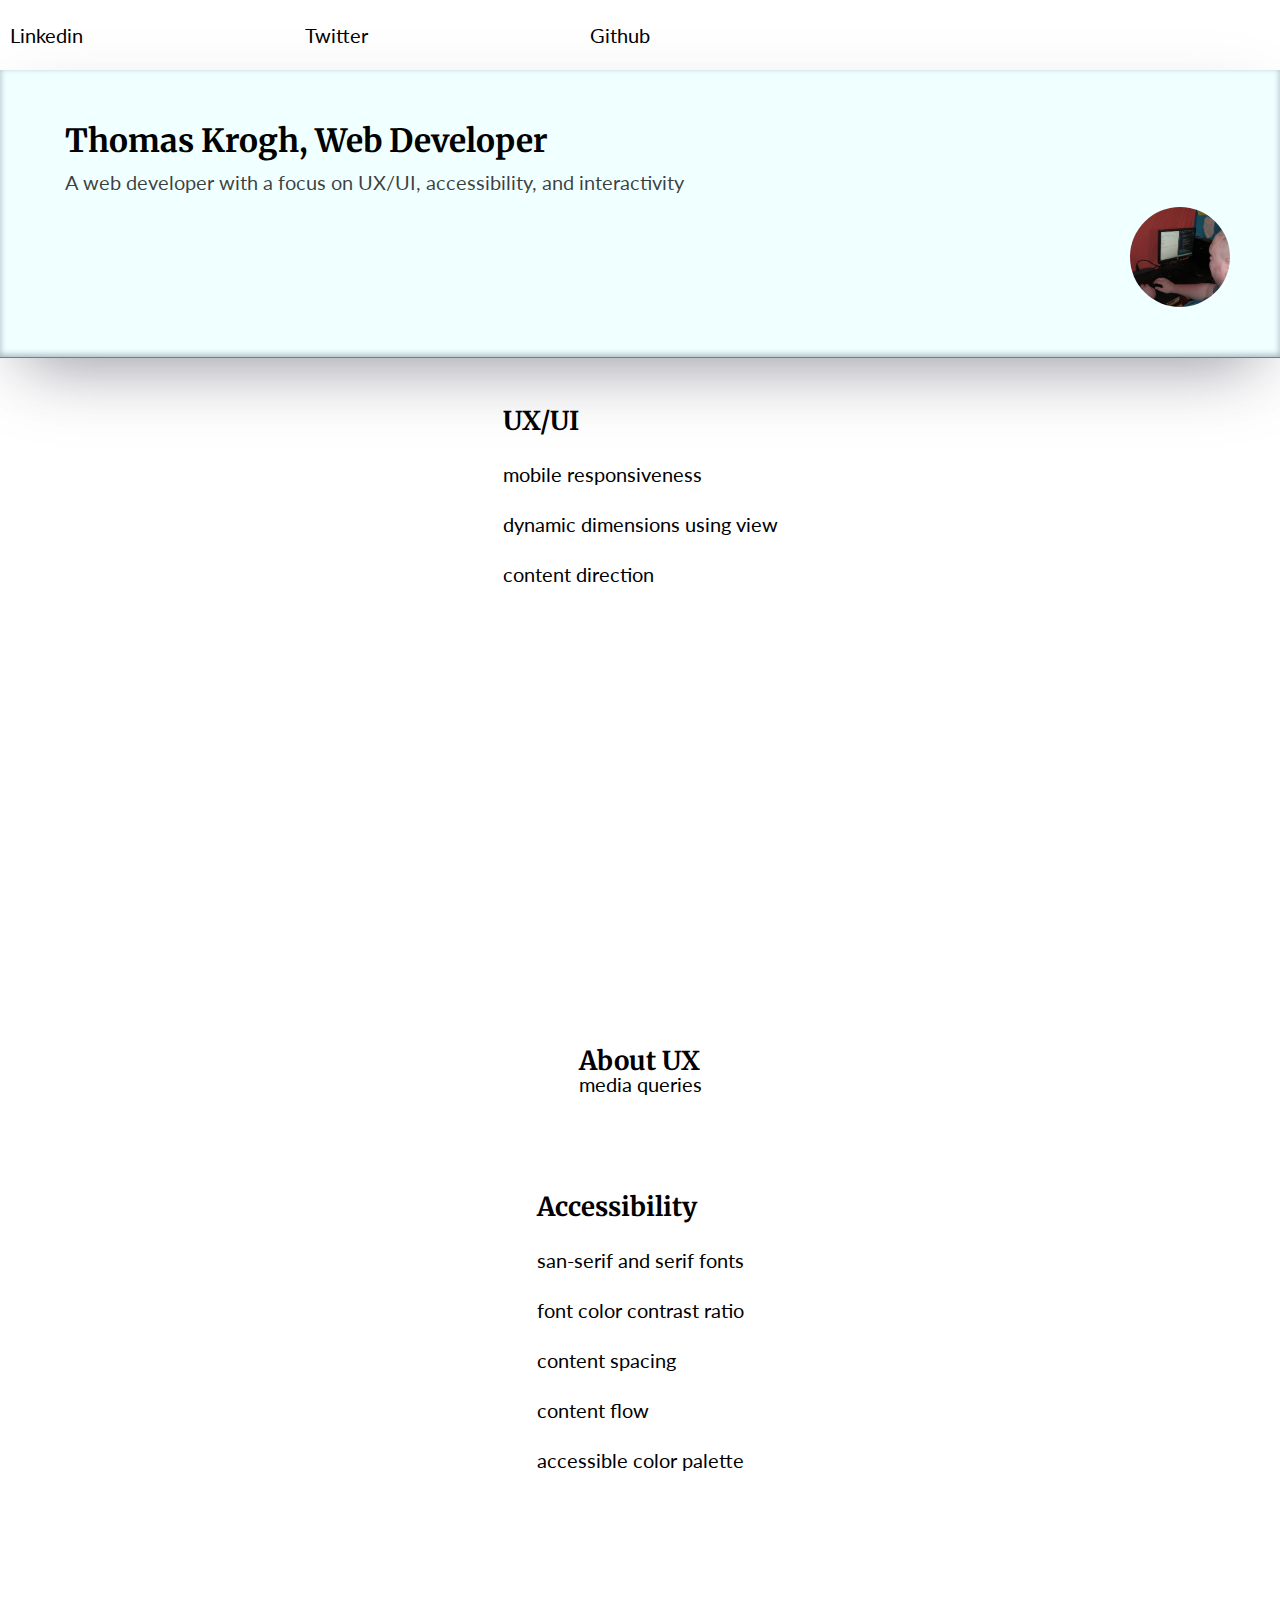
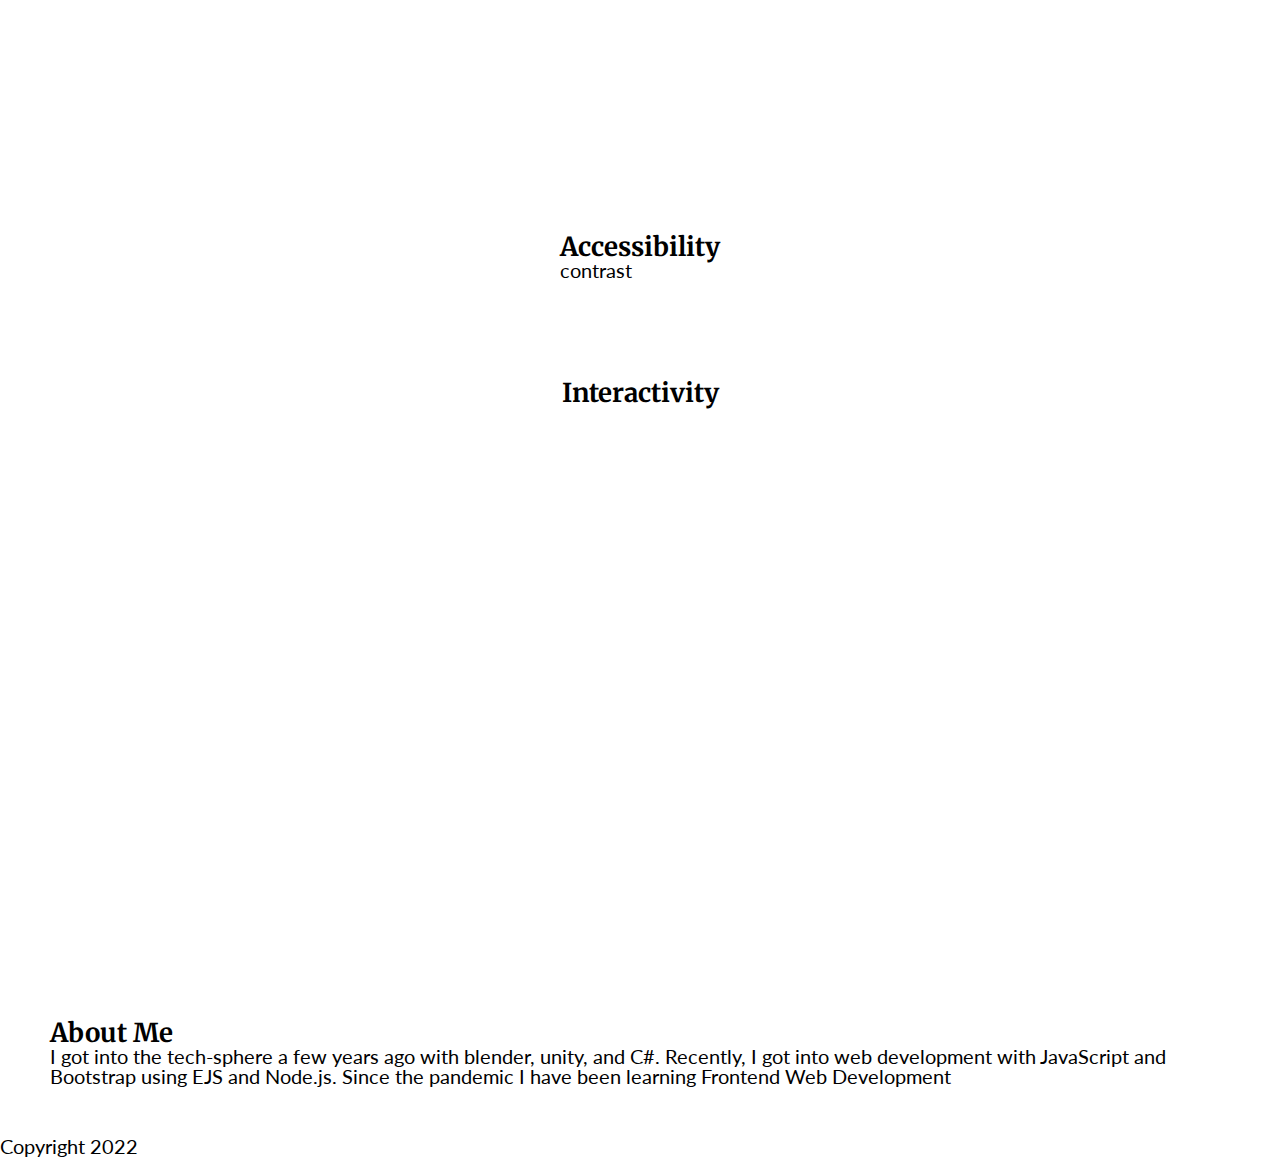
==== index.html @ 0d52f249 "styles mobile" ====
<!DOCTYPE html>
<html lang="en">

<head>
    <meta charset="UTF-8">
    <meta http-equiv="X-UA-Compatible" content="IE=edge">
    <meta name="viewport" content="width=device-width, initial-scale=1.0">
    <title>Thomas Krogh</title>
    <link rel="stylesheet" href="styles.css">
</head>

<body>
    <nav id="nav">
        <a href="https://www.linkedin.com/in/thomas-krogh-react/" target="_blank">
            Linkedin
        </a>
        <a href="https://twitter.com/ThomasKroghDev" target="_blank">Twitter</a>
        <a href="https://github.com/ThomasKroghDev" target="_blank">Github</a>
    </nav>
    <header class="header">
        <h1 id="main-title">Thomas Krogh, Web Developer</h1>
        <p class="header-paragraph">A web developer with a focus on UX/UI, accessibility, and interactivity</p>
        <div class="container">
            <img class="image" src="/public/portfolioShot.jpg" alt="portfolio Photo.">
        </div>
    </header>
    <main class="main">
        <section class="section">
            <h2>UX/UI</h2>

            <ul class="unordered-list">
                <li>
                    mobile responsiveness
                </li>
                <li>
                    dynamic dimensions using view
                </li>
                <li>
                    content direction
                </li>
            </ul>
        </section>
        <article class="article">
            <h2>About UX</h2>
            <p>media queries</p>
        </article>
        <section class="section">
            <h2>Accessibility</h2>

            <ul class="unordered-list">
                <li>
                    san-serif and serif fonts
                </li>
                <li>
                    font color contrast ratio
                </li>
                <li>
                    content spacing
                </li>
                <li>
                    content flow
                </li>
                <li>
                    accessible color palette
                </li>
            </ul>
        </section>
        <article class="article">
            <h2>Accessibility</h2>
            <p>contrast</p>
        </article>
        <section class="section">
            <h2>Interactivity</h2>

        </section>
        <article class="article">
            <h2>About Me</h2>
            <p>I got into the tech-sphere a few years ago with blender, unity, and C#. Recently, I got into web
                development with JavaScript and Bootstrap using EJS and Node.js. Since the pandemic I have been learning
                Frontend Web Development</p>
        </article>
    </main>
    <footer>
        <p>Copyright 2022</p>
    </footer>
</body>

</html>
---- styles.css ----
@import url('https://fonts.googleapis.com/css2?family=Lato:ital,wght@0,100;0,300;0,400;0,700;0,900;1,100;1,300;1,400;1,700;1,900&family=Merriweather:ital,wght@0,300;0,400;0,700;0,900;1,300;1,400;1,700;1,900&display=swap');

html,
body,
div,
span,
applet,
object,
iframe,
h1,
h2,
h3,
h4,
h5,
h6,
p,
blockquote,
pre,
a,
abbr,
acronym,
address,
big,
cite,
code,
del,
dfn,
em,
img,
ins,
kbd,
q,
s,
samp,
small,
strike,
strong,
sub,
sup,
tt,
var,
b,
u,
i,
center,
dl,
dt,
dd,
ol,
ul,
li,
fieldset,
form,
label,
legend,
table,
caption,
tbody,
tfoot,
thead,
tr,
th,
td,
article,
aside,
canvas,
details,
embed,
figure,
figcaption,
footer,
header,
hgroup,
menu,
nav,
output,
ruby,
section,
summary,
time,
mark,
audio,
video {
    margin: 0;
    padding: 0;
    border: 0;
    font-size: 100%;
    font: inherit;
    vertical-align: baseline;
}

/* HTML5 display-role reset for older browsers */
article,
aside,
details,
figcaption,
figure,
footer,
header,
hgroup,
menu,
nav,
section {
    display: block;
}

body {
    line-height: 1;
}

ol,
ul {
    list-style: none;
}

blockquote,
q {
    quotes: none;
}

blockquote:before,
blockquote:after,
q:before,
q:after {
    content: '';
    content: none;
}

table {
    border-collapse: collapse;
    border-spacing: 0;
}

h1,
h2,
h3,
h4,
h5,
h6 {
    font-family: 'Merriweather', serif;
    font-weight: 700;
}

h1 {
    font-size: 32px;
}

h2 {
    font-size: 26px;
}

p,
a,
li {
    font-family: 'Lato', sans-serif;
    font-size: 20px;
}

#nav {
    margin: 25px auto 25px 10px;
    width: 50vw;
    display: flex;
    justify-content: space-between;
    align-items: center;
}

#nav a {
    text-decoration: none;
    color: #000;
}

.header {
    padding: 50px;
    background-color: azure;
    border-bottom: 1px solid rgba(0, 0, 0, 0.5);
    box-shadow: rgba(50, 50, 93, 0.25) 0px 25px 75px -20px, rgba(0, 0, 0, 0.3) 0px 30px 60px -30px, rgba(10, 37, 64, 0.35) 0px -2px 6px 0px inset;
}

#main-title {
    margin: 5px 0 15px 15px;
}

.header-paragraph {
    margin: 5px 0 15px 15px;
    color: rgba(0, 0, 0, 0.75);
}

.container {
    width: 100%;
    height: 100px;
    object-fit: cover;
    display: flex;
    justify-content: flex-end;
}

.image {
    max-width: 100px;
    max-height: 100px;
    width: 100%;
    height: 100%;
    border-radius: 50%;
}

.main {
    display: flex;
    flex-direction: column;
    align-items: center;
    justify-content: center;
    max-width: 100vw;
}

.section {
    height: 60vh;
    margin: 50px;
}

.unordered-list {
    margin: 30px 0;
}

.unordered-list li {
    margin: 30px 0;
}

.article {
    max-width: 100vw;
    margin: 50px;
}

@media only screen and (max-width: 600px) {
    #nav {
        margin: 25px 5px 25px 5px;
        width: 90vw;
    }

    #nav a {
        font-size: 16px;
    }

    .header {
        padding: 50px 25px;
        box-shadow: rgba(50, 50, 93, 0.15) 0px 15px 50px -10px, rgba(0, 0, 0, 0.3) 0px 15px 30px -15px, rgba(10, 37, 64, 0.35) 0px -2px 3px 0px inset;
    }

    .main {
        background-color: aquamarine;
    }

    .section {
        background-color: #fff;
        border: 1px solid rgba(0, 0, 0, 0.05);
        margin: 50px 0;
        padding: 25px;
        border-radius: 5px;
        width: 70%;
        box-shadow: rgba(50, 50, 93, 0.25) 0px 2px 5px -1px, rgba(0, 0, 0, 0.3) 0px 1px 3px -1px;

    }

    .article {
        background-color: #fff;
        display: flex;
        flex-direction: column;
        align-items: center;
        justify-content: center;
        margin: 50px 10px;
        padding: 25px;
        border-radius: 5px;
        border: 1px solid rgba(0, 0, 0, 0.05);
        box-shadow: rgba(50, 50, 93, 0.25) 0px 2px 5px -1px, rgba(0, 0, 0, 0.3) 0px 1px 3px -1px;

    }
}
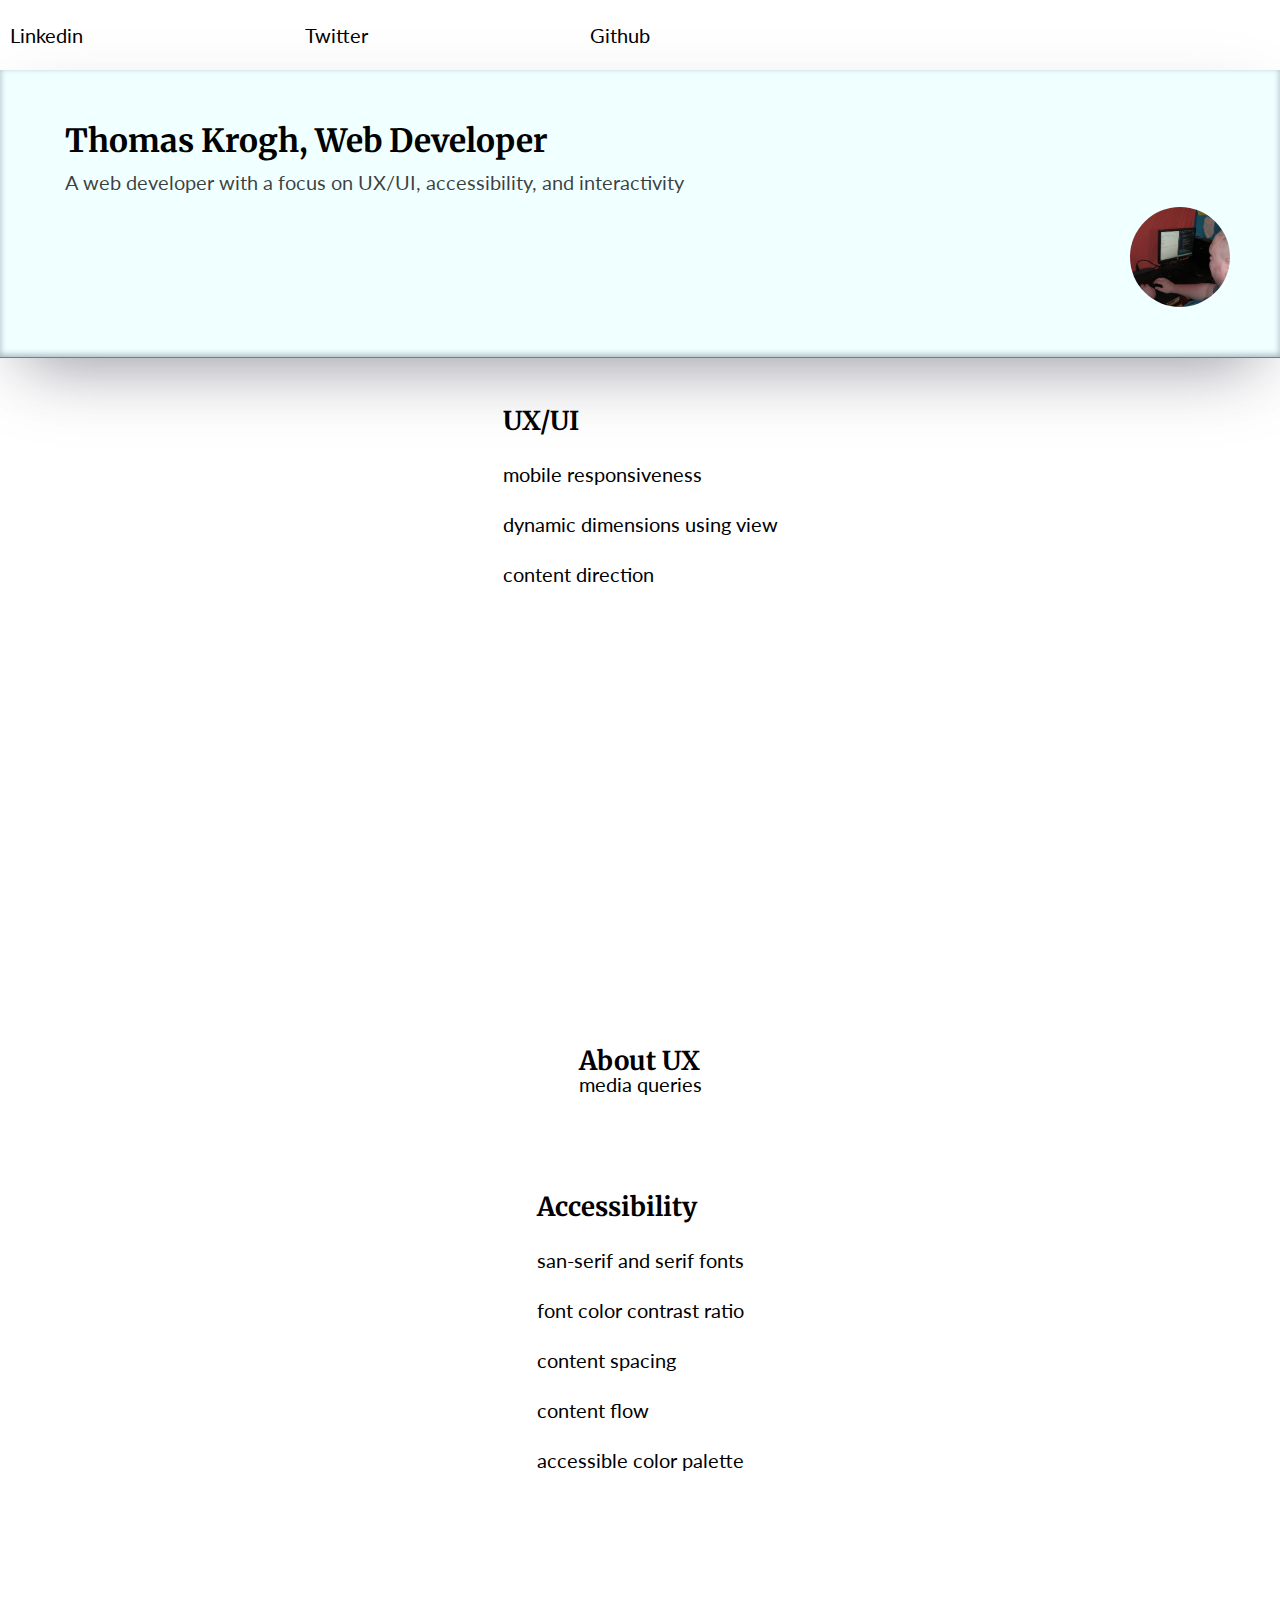
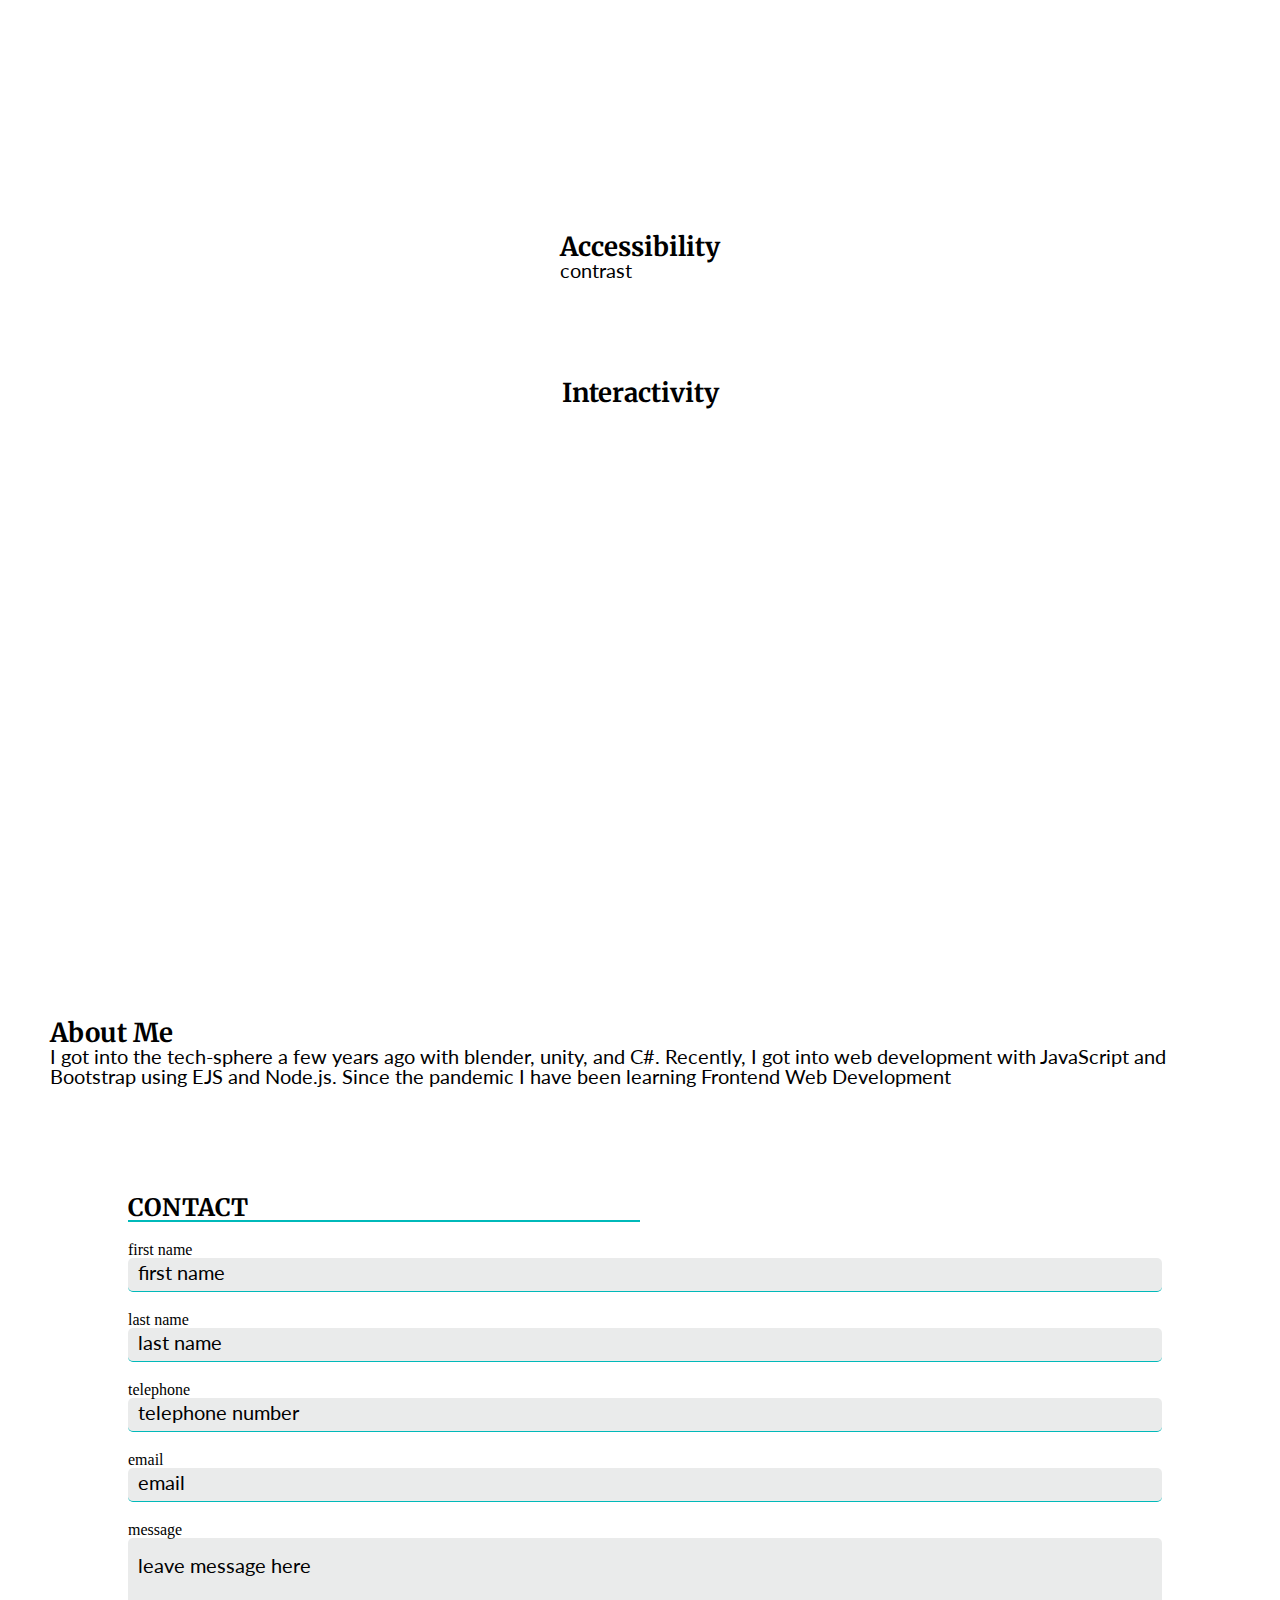
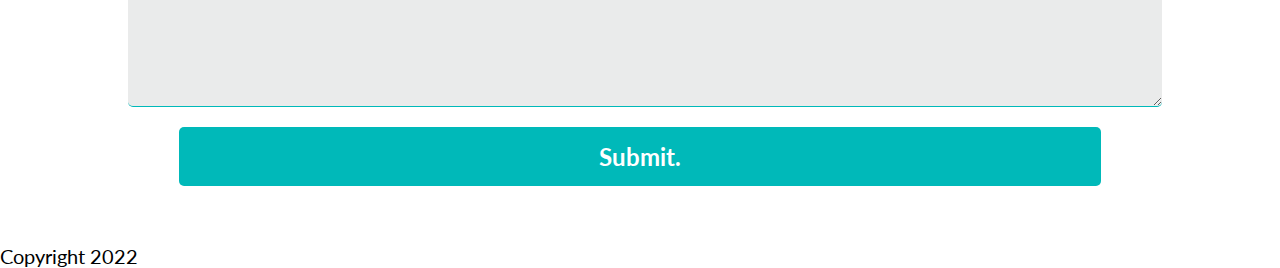
==== commit d24d04b1: "html form styles" ====
--- a/index.html
+++ b/index.html
@@ -79,6 +79,37 @@
                 development with JavaScript and Bootstrap using EJS and Node.js. Since the pandemic I have been learning
                 Frontend Web Development</p>
         </article>
+        <section class="section contact">
+            <h3 id="form-title">contact</h3>
+            <form action="" id="contact-form">
+                <div class="form-control">
+                    <label for="first-name">first name</label>
+                    <input class="input" type="text" placeholder="first name" aria-placeholder="first name"
+                        name="first-name" id="first-name">
+                </div>
+                <div class="form-control">
+                    <label for="last-name">last name</label>
+                    <input class="input" placeholder="last name" aria-placeholder="last name" type="text"
+                        name="last-name" id="last-name">
+                </div>
+                <div class="form-control">
+                    <label for="telephone">telephone</label>
+                    <input class="input" type="tel" placeholder="telephone number" aria-placeholder="telephone number"
+                        name="telephone" id="telephone">
+                </div>
+                <div class="form-control">
+                    <label for="email">email</label>
+                    <input class="input" type="email" placeholder="email" aria-placeholder="Email" name="email"
+                        id="email">
+                </div>
+                <div class="form-control">
+                    <label for="text">message</label>
+                    <textarea name="text" class="input" placeholder="leave message here"
+                        aria-placeholder="leave message here" id="text" cols="30" rows="10"></textarea>
+                </div>
+                <button class="submit-button" type="submit">Submit.</button>
+            </form>
+        </section>
     </main>
     <footer>
         <p>Copyright 2022</p>
--- a/styles.css
+++ b/styles.css
@@ -210,8 +210,14 @@
 }
 
 .section {
-    height: 60vh;
+    min-height: 60vh;
     margin: 50px;
+
+}
+
+.contact {
+    max-width: 80vw;
+    width: 100%;
 }
 
 .unordered-list {
@@ -225,6 +231,82 @@
 .article {
     max-width: 100vw;
     margin: 50px;
+}
+
+#form-title {
+    text-transform: uppercase;
+    margin: 10px auto 10px 0;
+    font-size: 24px;
+    font-weight: 700;
+    border-bottom: 2px solid #00b9b9;
+    width: 50%;
+}
+
+#contact-form {
+    display: flex;
+    flex-direction: column;
+    justify-content: center;
+    align-items: center;
+    width: 100%;
+}
+
+.form-control {
+    display: flex;
+    flex-direction: column;
+    align-items: flex-start;
+    justify-content: flex-start;
+    width: 100%;
+    margin: 10px auto;
+}
+
+.input {
+    width: 100%;
+    height: max-content;
+    padding: 10px 5px 8px 5px;
+    background-color: rgba(49, 56, 56, 0.1);
+    border: 1px solid rgb(0, 185, 185);
+    border-left: none;
+    border-right: none;
+    border-top: none;
+    border-radius: 5px;
+}
+
+input::placeholder {
+    padding: 5px;
+    margin: 0;
+    color: #000;
+
+    font-family: 'Lato';
+    font-size: 20px;
+}
+
+textarea::placeholder {
+    padding: 5px;
+    margin: 0;
+    color: #000;
+
+    font-family: 'Lato';
+    font-size: 20px;
+}
+
+.submit-button {
+    background-color: #00b9b9;
+    width: 90%;
+    border-radius: 5px;
+    padding: 15px;
+    border: none;
+    font-weight: 700;
+    font-family: 'Lato';
+    color: #fff;
+    font-size: 24px;
+    margin: 10px auto;
+}
+
+.submit-button:hover {
+    color: #00b9b9;
+    background-color: #fff;
+    border: 1px solid #00b9b9;
+    box-shadow: rgba(50, 50, 93, 0.25) 0px 25px 75px -20px, rgba(0, 0, 0, 0.3) 0px 30px 60px -30px;
 }
 
 @media only screen and (max-width: 600px) {
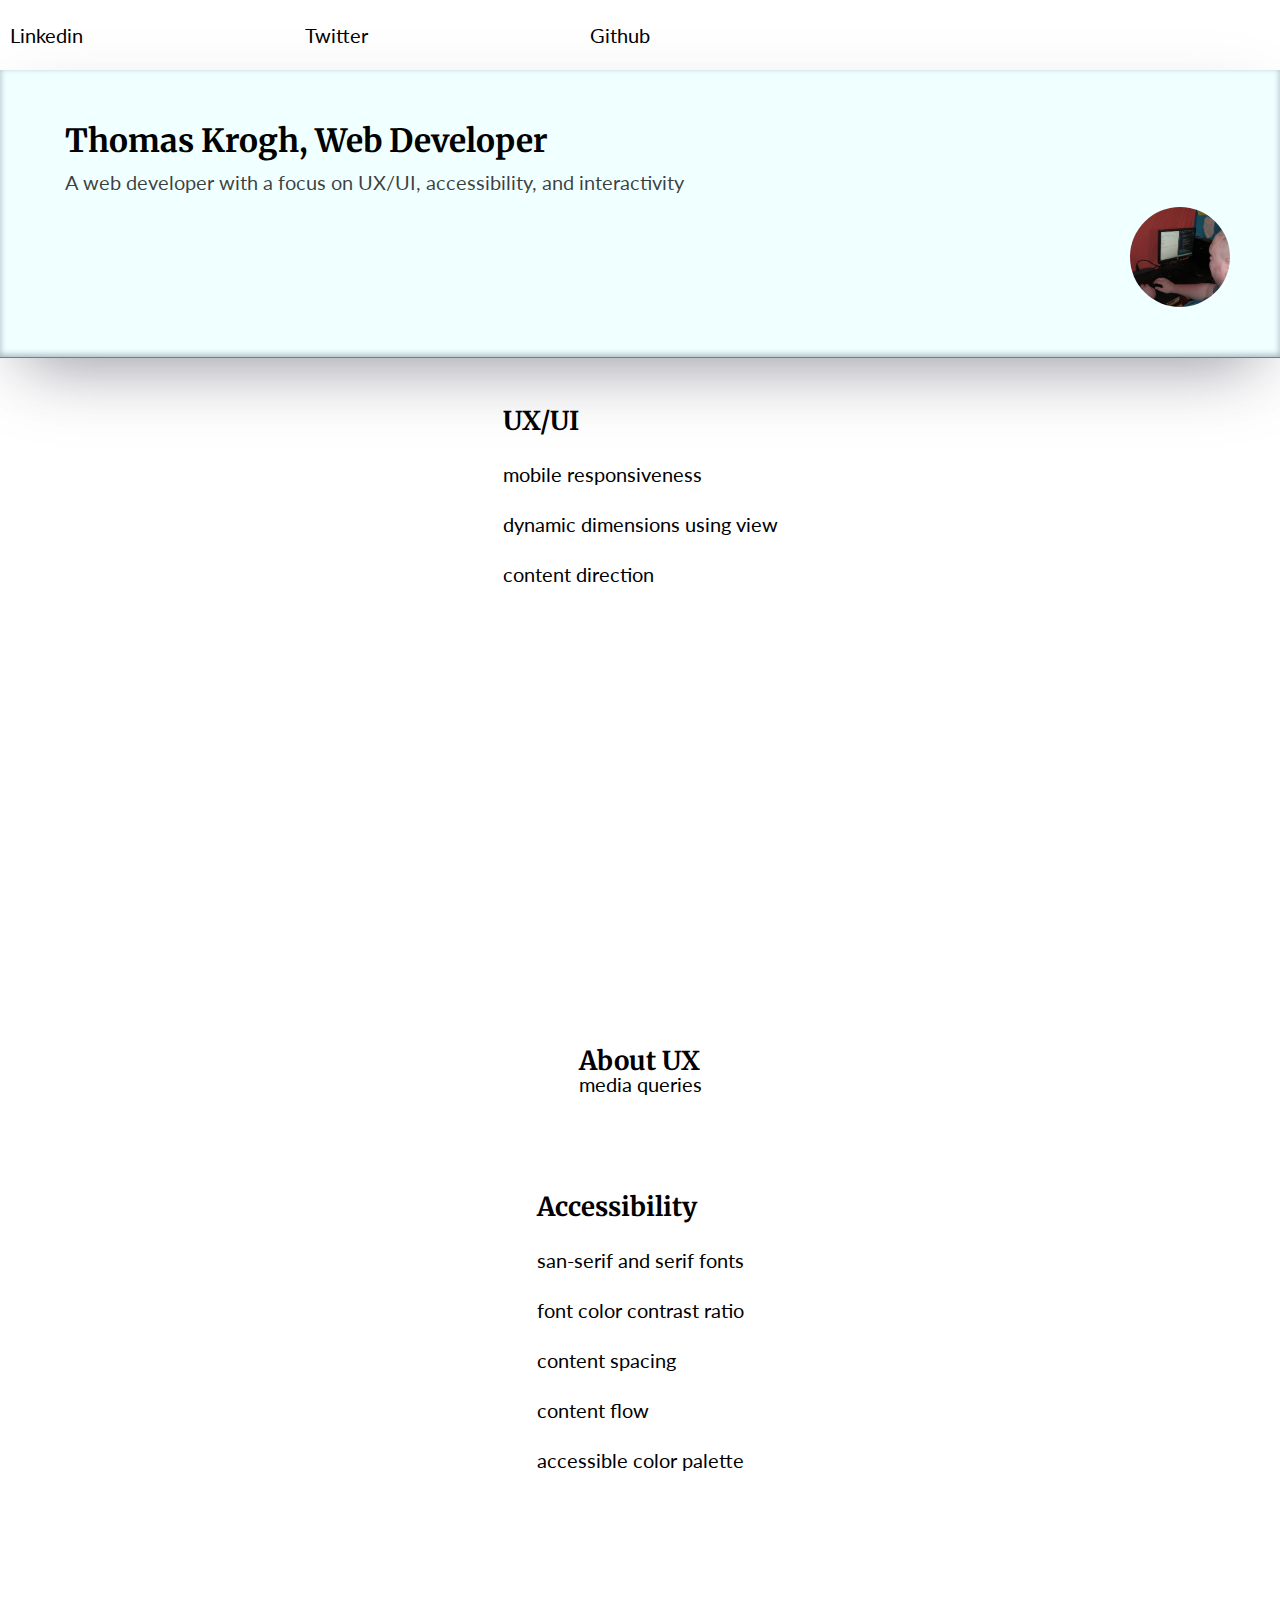
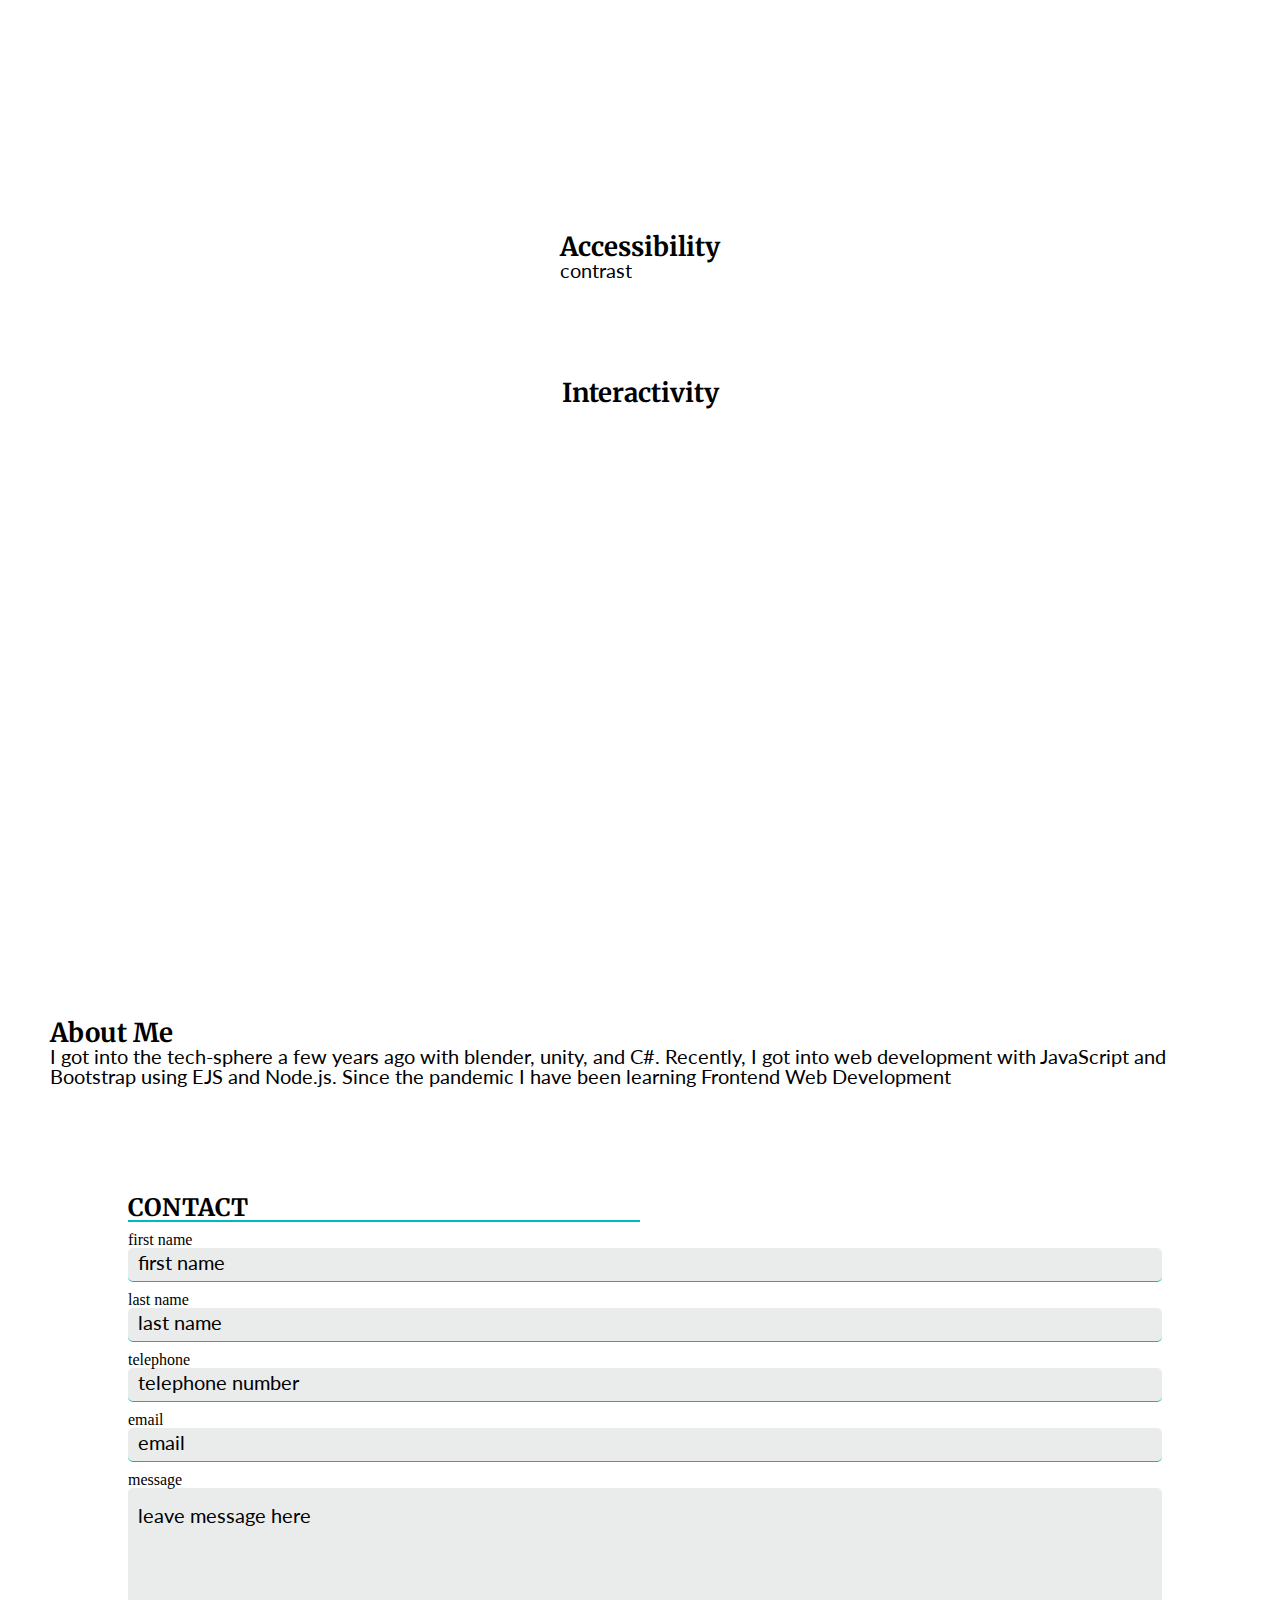
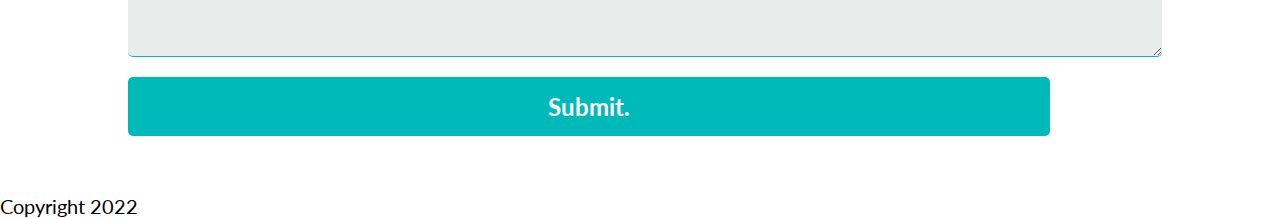
==== commit 40e9573a: "github pages changes" ====
--- a/index.html
+++ b/index.html
@@ -6,7 +6,7 @@
     <meta http-equiv="X-UA-Compatible" content="IE=edge">
     <meta name="viewport" content="width=device-width, initial-scale=1.0">
     <title>Thomas Krogh</title>
-    <link rel="stylesheet" href="styles.css">
+    <link rel="stylesheet" href="/styles.css">
 </head>
 
 <body>
--- a/styles.css
+++ b/styles.css
@@ -215,10 +215,7 @@
 
 }
 
-.contact {
-    max-width: 80vw;
-    width: 100%;
-}
+
 
 .unordered-list {
     margin: 30px 0;
@@ -231,6 +228,11 @@
 .article {
     max-width: 100vw;
     margin: 50px;
+}
+
+.contact {
+    max-width: 80vw;
+    width: 100%;
 }
 
 #form-title {
@@ -242,7 +244,7 @@
     width: 50%;
 }
 
-#contact-form {
+.contact-form {
     display: flex;
     flex-direction: column;
     justify-content: center;
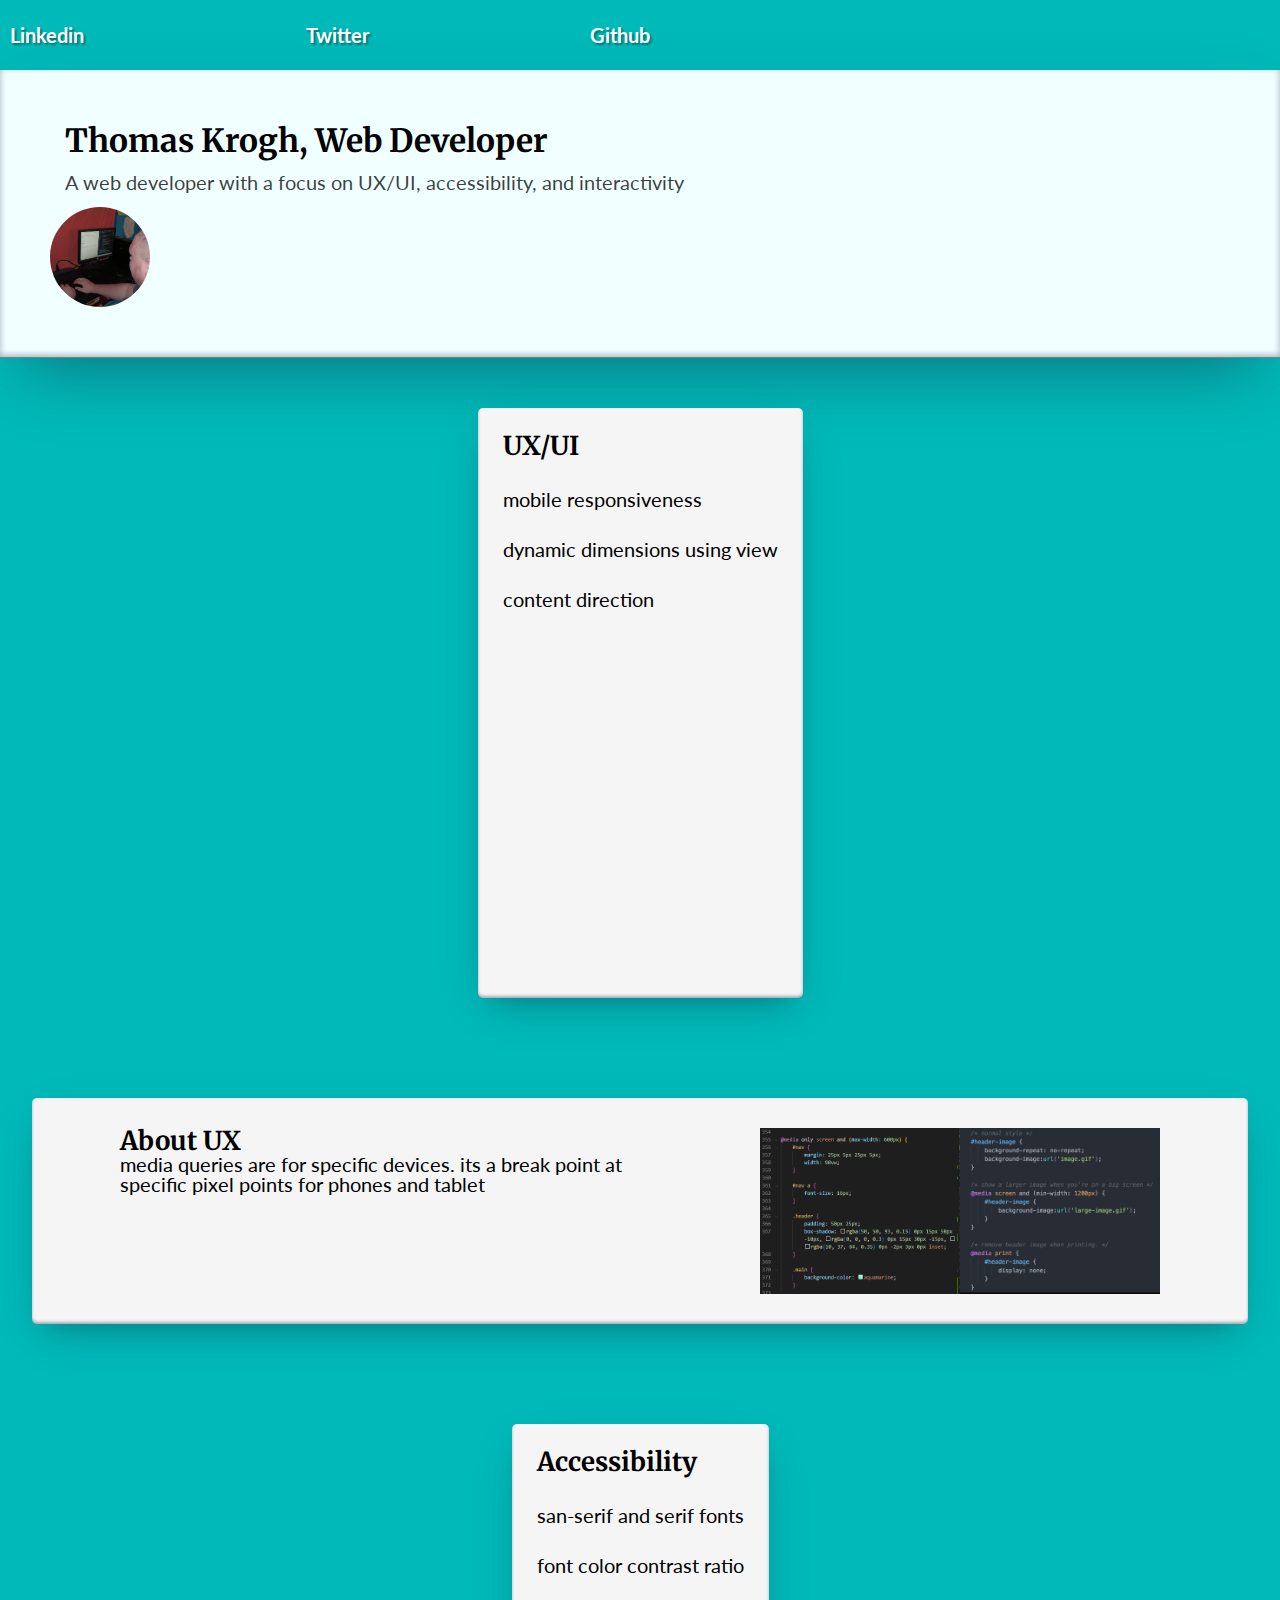
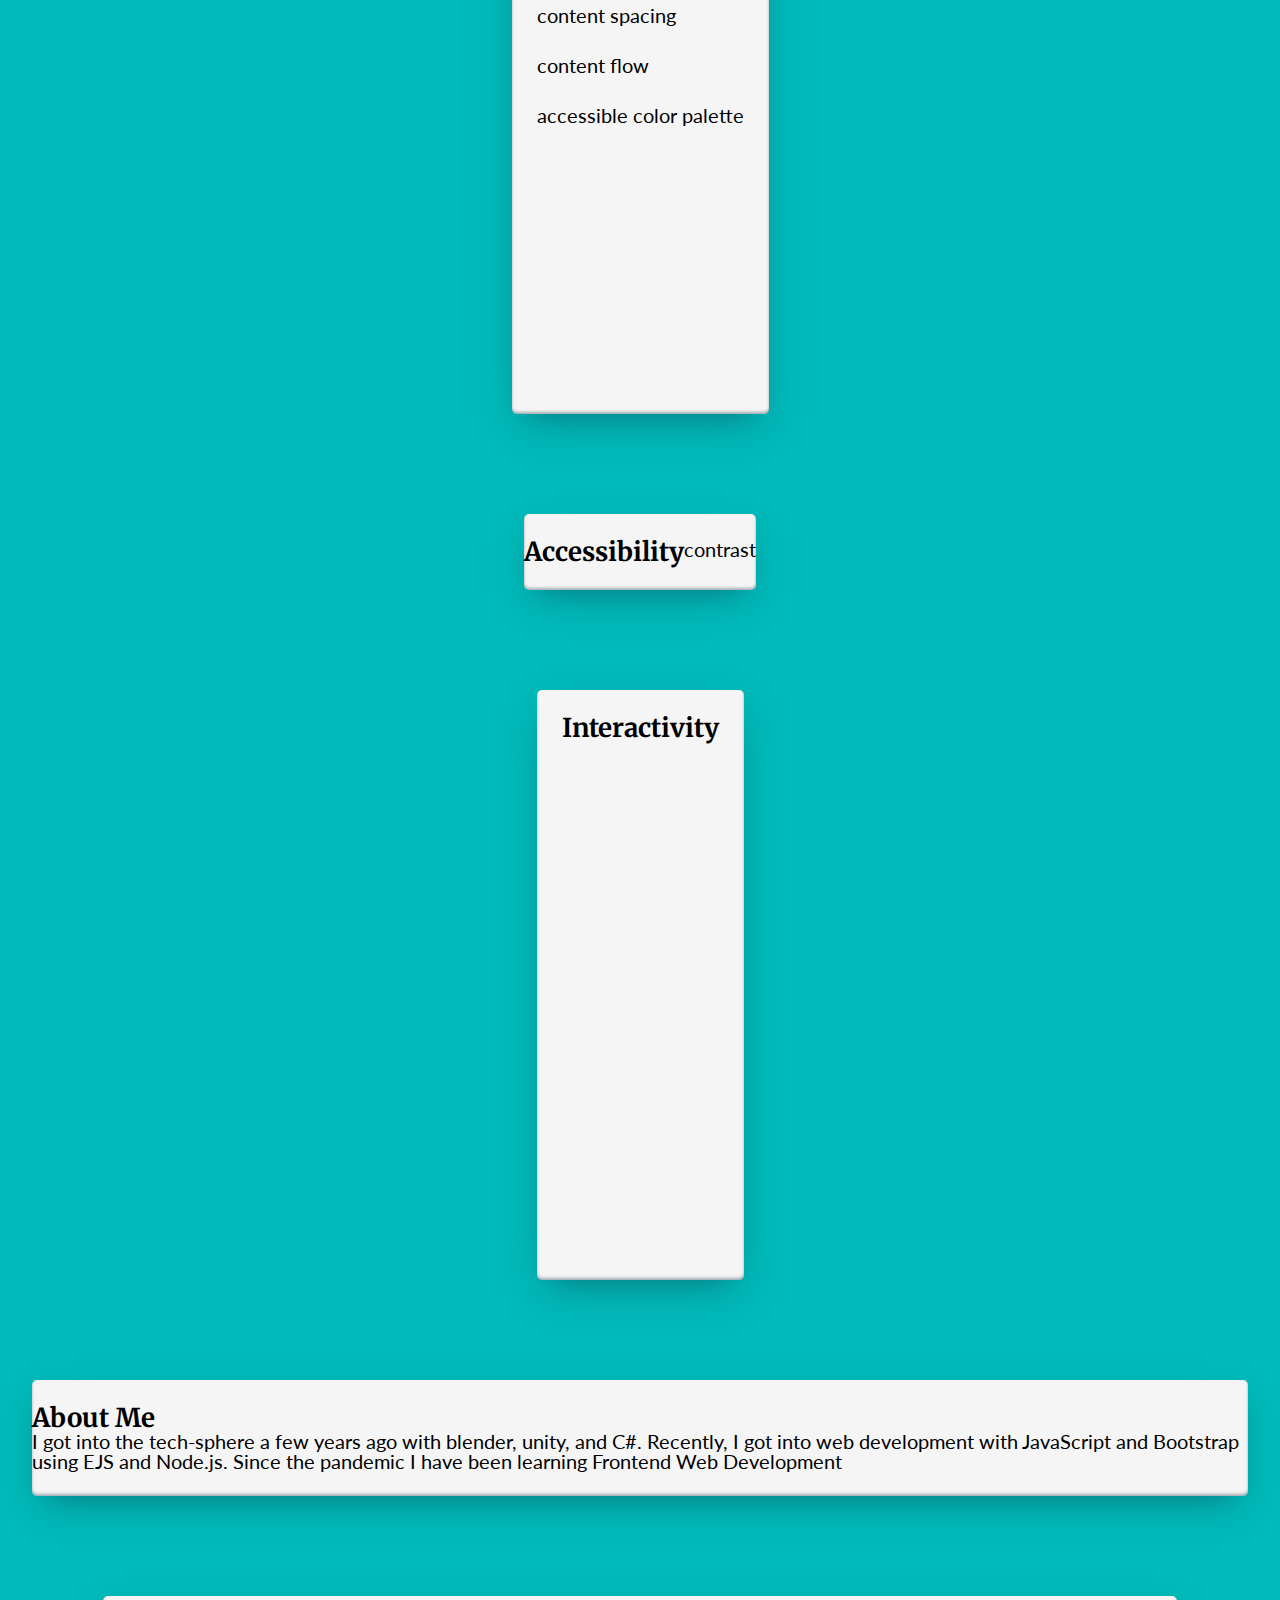
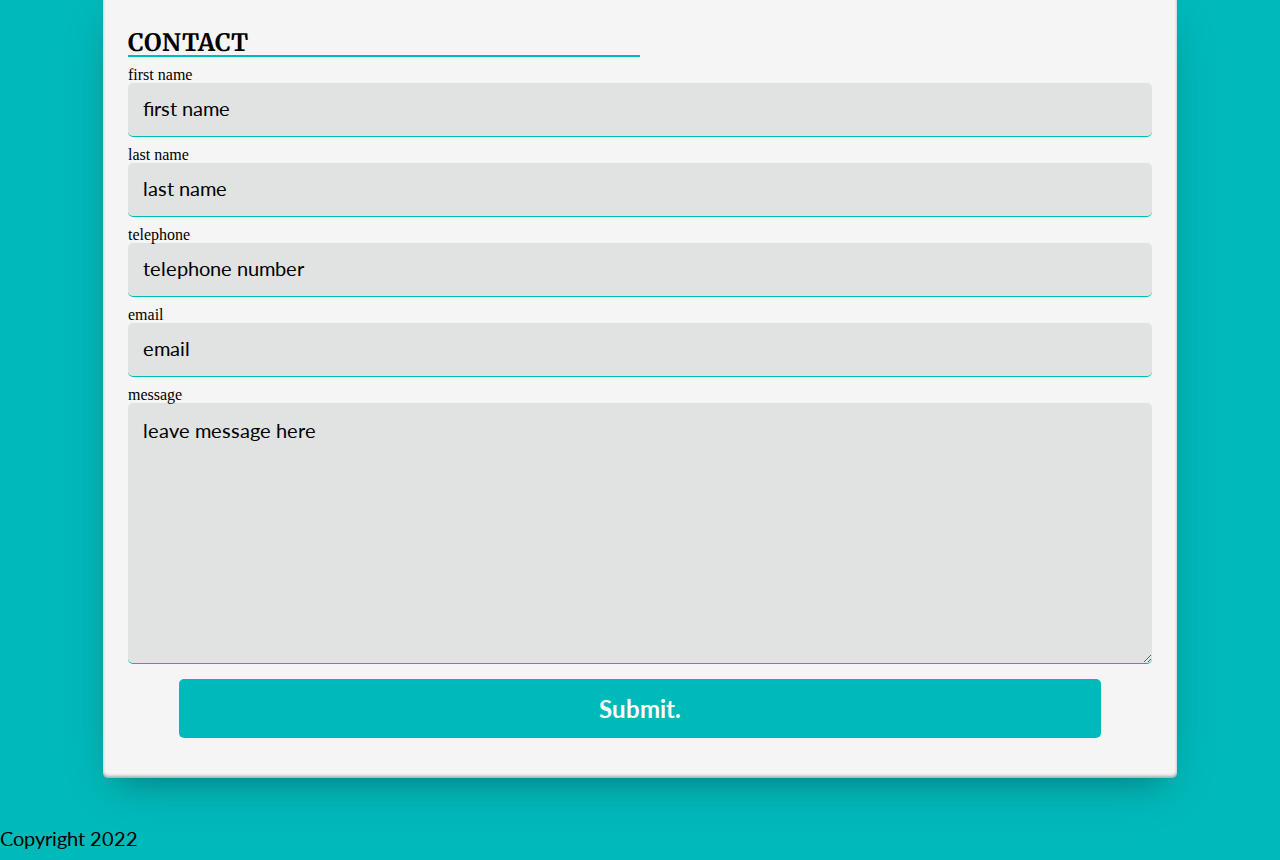
==== commit 19086b5f: "wip media query" ====
--- a/index.html
+++ b/index.html
@@ -6,7 +6,7 @@
     <meta http-equiv="X-UA-Compatible" content="IE=edge">
     <meta name="viewport" content="width=device-width, initial-scale=1.0">
     <title>Thomas Krogh</title>
-    <link rel="stylesheet" href="/styles.css">
+    <link rel="stylesheet" href="styles.css">
 </head>
 
 <body>
@@ -40,9 +40,16 @@
                 </li>
             </ul>
         </section>
-        <article class="article">
-            <h2>About UX</h2>
-            <p>media queries</p>
+        <article class="article article-img">
+            <div class="article-content">
+                <h2>About UX</h2>
+                <p> media queries are for specific devices. its a break point at specific pixel points for phones and
+                    tablet </p>
+            </div>
+            <div class="container article-content">
+                <img class="screenshot" src="./public/mediaquery.PNG" alt="">
+                <img class="screenshot" src="./public/mediaquery2.PNG" alt="">
+            </div>
         </article>
         <section class="section">
             <h2>Accessibility</h2>
@@ -74,10 +81,13 @@
 
         </section>
         <article class="article">
-            <h2>About Me</h2>
-            <p>I got into the tech-sphere a few years ago with blender, unity, and C#. Recently, I got into web
-                development with JavaScript and Bootstrap using EJS and Node.js. Since the pandemic I have been learning
-                Frontend Web Development</p>
+            <div>
+                <h2>About Me</h2>
+                <p>I got into the tech-sphere a few years ago with blender, unity, and C#. Recently, I got into web
+                    development with JavaScript and Bootstrap using EJS and Node.js. Since the pandemic I have been
+                    learning
+                    Frontend Web Development</p>
+            </div>
         </article>
         <section class="section contact">
             <h3 id="form-title">contact</h3>
--- a/styles.css
+++ b/styles.css
@@ -156,6 +156,10 @@
     font-size: 20px;
 }
 
+body {
+    background-color: #00b9b9;
+}
+
 #nav {
     margin: 25px auto 25px 10px;
     width: 50vw;
@@ -166,7 +170,9 @@
 
 #nav a {
     text-decoration: none;
-    color: #000;
+    color: #fff;
+    font-weight: bold;
+    text-shadow: 2px 2px 2px rgba(0, 0, 0, 0.363);
 }
 
 .header {
@@ -186,11 +192,15 @@
 }
 
 .container {
-    width: 100%;
-    height: 100px;
+    min-width: 100px;
+    height: 100%;
     object-fit: cover;
     display: flex;
-    justify-content: flex-end;
+
+}
+
+.screenshot {
+    max-width: 200px;
 }
 
 .image {
@@ -212,6 +222,10 @@
 .section {
     min-height: 60vh;
     margin: 50px;
+    padding: 25px;
+    background-color: whitesmoke;
+    border-radius: 5px;
+    box-shadow: rgba(50, 50, 93, 0.15) 0px 15px 50px -10px, rgba(0, 0, 0, 0.3) 0px 15px 30px -15px, rgba(10, 37, 64, 0.35) 0px -2px 3px 0px inset;
 
 }
 
@@ -226,8 +240,23 @@
 }
 
 .article {
-    max-width: 100vw;
+    max-width: 95vw;
+    width: max-content;
+    display: flex;
     margin: 50px;
+    padding: 25px 0;
+    background-color: whitesmoke;
+    border-radius: 5px;
+    box-shadow: rgba(50, 50, 93, 0.15) 0px 15px 50px -10px, rgba(0, 0, 0, 0.3) 0px 15px 30px -15px, rgba(10, 37, 64, 0.35) 0px -2px 3px 0px inset;
+}
+
+.article-content {
+    max-width: 45%;
+    margin: 5px;
+}
+
+.article-img {
+    justify-content: space-evenly;
 }
 
 .contact {
@@ -264,7 +293,7 @@
 .input {
     width: 100%;
     height: max-content;
-    padding: 10px 5px 8px 5px;
+
     background-color: rgba(49, 56, 56, 0.1);
     border: 1px solid rgb(0, 185, 185);
     border-left: none;
@@ -273,17 +302,40 @@
     border-radius: 5px;
 }
 
+input {
+
+    padding: 15px;
+    font-size: 20px;
+    -webkit-box-sizing: border-box;
+    /* Safari/Chrome, other WebKit */
+    -moz-box-sizing: border-box;
+    /* Firefox, other Gecko */
+    box-sizing: border-box;
+    /* Opera/IE 8+ */
+}
+
+textarea {
+    padding: 15px;
+    font-size: 20px;
+    -webkit-box-sizing: border-box;
+    /* Safari/Chrome, other WebKit */
+    -moz-box-sizing: border-box;
+    /* Firefox, other Gecko */
+    box-sizing: border-box;
+    /* Opera/IE 8+ */
+}
+
 input::placeholder {
-    padding: 5px;
+    padding: 0;
     margin: 0;
     color: #000;
-
+    line-height: 0;
     font-family: 'Lato';
     font-size: 20px;
 }
 
 textarea::placeholder {
-    padding: 5px;
+    padding: 0;
     margin: 0;
     color: #000;
 
@@ -292,6 +344,8 @@
 }
 
 .submit-button {
+    display: flex;
+    justify-content: center;
     background-color: #00b9b9;
     width: 90%;
     border-radius: 5px;
@@ -301,7 +355,7 @@
     font-family: 'Lato';
     color: #fff;
     font-size: 24px;
-    margin: 10px auto;
+    margin: 15px auto;
 }
 
 .submit-button:hover {
@@ -334,7 +388,7 @@
         background-color: #fff;
         border: 1px solid rgba(0, 0, 0, 0.05);
         margin: 50px 0;
-        padding: 25px;
+
         border-radius: 5px;
         width: 70%;
         box-shadow: rgba(50, 50, 93, 0.25) 0px 2px 5px -1px, rgba(0, 0, 0, 0.3) 0px 1px 3px -1px;
@@ -348,10 +402,15 @@
         align-items: center;
         justify-content: center;
         margin: 50px 10px;
-        padding: 25px;
+        padding: 25px 0;
         border-radius: 5px;
         border: 1px solid rgba(0, 0, 0, 0.05);
         box-shadow: rgba(50, 50, 93, 0.25) 0px 2px 5px -1px, rgba(0, 0, 0, 0.3) 0px 1px 3px -1px;
 
     }
+
+    .article-content {
+        max-width: 95%;
+        margin: 5px auto;
+    }
 }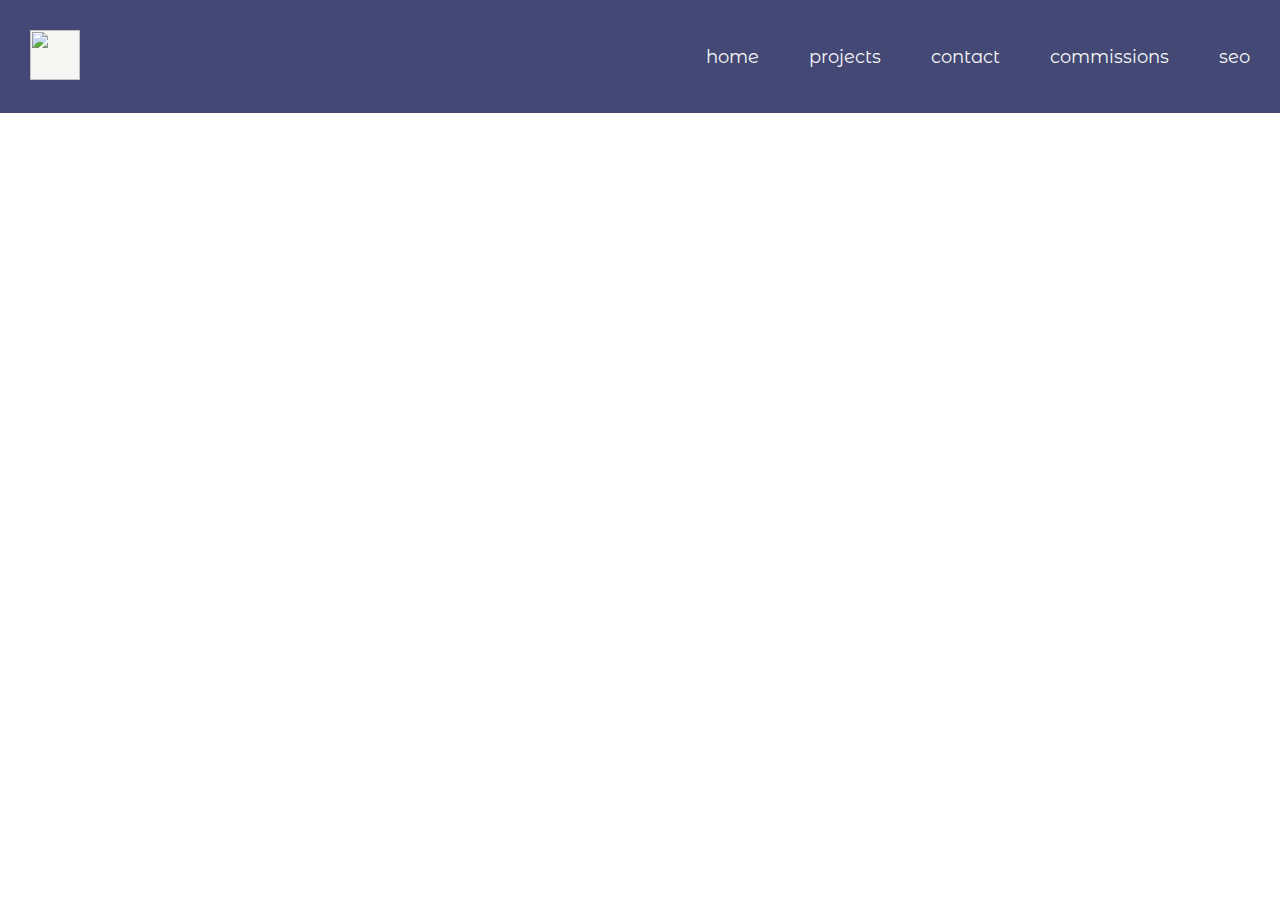
==== commit 848e3b7c: "rework" ====
--- a/index.html
+++ b/index.html
@@ -5,124 +5,42 @@
     <meta charset="UTF-8">
     <meta http-equiv="X-UA-Compatible" content="IE=edge">
     <meta name="viewport" content="width=device-width, initial-scale=1.0">
-    <title>Thomas Krogh</title>
+    <title>Thomas Krogh Dev</title>
     <link rel="stylesheet" href="styles.css">
 </head>
 
 <body>
-    <nav id="nav">
-        <a href="https://www.linkedin.com/in/thomas-krogh-react/" target="_blank">
-            Linkedin
-        </a>
-        <a href="https://twitter.com/ThomasKroghDev" target="_blank">Twitter</a>
-        <a href="https://github.com/ThomasKroghDev" target="_blank">Github</a>
+    <nav class="navbar">
+        <ul class="navlist">
+            <li class="list-item"><a class="navlink" href="/">
+                    <img class="logo" src="" alt="">
+                </a></li>
+            <li class="list-item">
+                <a class="navlink" href="/">home</a>
+            </li>
+            <li class="list-item">
+                <a class="navlink" href="/projects">projects</a>
+            </li>
+            <li class="list-item">
+                <a class="navlink" href="/contact">contact</a>
+            </li>
+            <li class="list-item">
+                <a class="navlink" href="/commissions">commissions</a>
+            </li>
+            <li class="list-item">
+                <a class="navlink" href="/seo">seo</a>
+            </li>
+        </ul>
     </nav>
-    <header class="header">
-        <h1 id="main-title">Thomas Krogh, Web Developer</h1>
-        <p class="header-paragraph">A web developer with a focus on UX/UI, accessibility, and interactivity</p>
-        <div class="container">
-            <img class="image" src="/public/portfolioShot.jpg" alt="portfolio Photo.">
-        </div>
-    </header>
-    <main class="main">
-        <section class="section">
-            <h2>UX/UI</h2>
+    <header></header>
+    <section></section>
+    <section></section>
+    <section></section>
+    <section></section>
+    <section></section>
+    <section></section>
+    <footer>
 
-            <ul class="unordered-list">
-                <li>
-                    mobile responsiveness
-                </li>
-                <li>
-                    dynamic dimensions using view
-                </li>
-                <li>
-                    content direction
-                </li>
-            </ul>
-        </section>
-        <article class="article article-img">
-            <div class="article-content">
-                <h2>About UX</h2>
-                <p> media queries are for specific devices. its a break point at specific pixel points for phones and
-                    tablet </p>
-            </div>
-            <div class="container article-content">
-                <img class="screenshot" src="./public/mediaquery.PNG" alt="">
-                <img class="screenshot" src="./public/mediaquery2.PNG" alt="">
-            </div>
-        </article>
-        <section class="section">
-            <h2>Accessibility</h2>
-
-            <ul class="unordered-list">
-                <li>
-                    san-serif and serif fonts
-                </li>
-                <li>
-                    font color contrast ratio
-                </li>
-                <li>
-                    content spacing
-                </li>
-                <li>
-                    content flow
-                </li>
-                <li>
-                    accessible color palette
-                </li>
-            </ul>
-        </section>
-        <article class="article">
-            <h2>Accessibility</h2>
-            <p>contrast</p>
-        </article>
-        <section class="section">
-            <h2>Interactivity</h2>
-
-        </section>
-        <article class="article">
-            <div>
-                <h2>About Me</h2>
-                <p>I got into the tech-sphere a few years ago with blender, unity, and C#. Recently, I got into web
-                    development with JavaScript and Bootstrap using EJS and Node.js. Since the pandemic I have been
-                    learning
-                    Frontend Web Development</p>
-            </div>
-        </article>
-        <section class="section contact">
-            <h3 id="form-title">contact</h3>
-            <form action="" id="contact-form">
-                <div class="form-control">
-                    <label for="first-name">first name</label>
-                    <input class="input" type="text" placeholder="first name" aria-placeholder="first name"
-                        name="first-name" id="first-name">
-                </div>
-                <div class="form-control">
-                    <label for="last-name">last name</label>
-                    <input class="input" placeholder="last name" aria-placeholder="last name" type="text"
-                        name="last-name" id="last-name">
-                </div>
-                <div class="form-control">
-                    <label for="telephone">telephone</label>
-                    <input class="input" type="tel" placeholder="telephone number" aria-placeholder="telephone number"
-                        name="telephone" id="telephone">
-                </div>
-                <div class="form-control">
-                    <label for="email">email</label>
-                    <input class="input" type="email" placeholder="email" aria-placeholder="Email" name="email"
-                        id="email">
-                </div>
-                <div class="form-control">
-                    <label for="text">message</label>
-                    <textarea name="text" class="input" placeholder="leave message here"
-                        aria-placeholder="leave message here" id="text" cols="30" rows="10"></textarea>
-                </div>
-                <button class="submit-button" type="submit">Submit.</button>
-            </form>
-        </section>
-    </main>
-    <footer>
-        <p>Copyright 2022</p>
     </footer>
 </body>
 
--- a/styles.css
+++ b/styles.css
@@ -1,416 +1,142 @@
-@import url('https://fonts.googleapis.com/css2?family=Lato:ital,wght@0,100;0,300;0,400;0,700;0,900;1,100;1,300;1,400;1,700;1,900&family=Merriweather:ital,wght@0,300;0,400;0,700;0,900;1,300;1,400;1,700;1,900&display=swap');
-
-html,
-body,
-div,
-span,
-applet,
-object,
-iframe,
-h1,
-h2,
-h3,
-h4,
-h5,
-h6,
-p,
-blockquote,
-pre,
-a,
-abbr,
-acronym,
-address,
-big,
-cite,
-code,
-del,
-dfn,
-em,
-img,
-ins,
-kbd,
-q,
-s,
-samp,
-small,
-strike,
-strong,
-sub,
-sup,
-tt,
-var,
-b,
-u,
-i,
-center,
-dl,
-dt,
-dd,
-ol,
-ul,
-li,
-fieldset,
-form,
-label,
-legend,
-table,
-caption,
-tbody,
-tfoot,
-thead,
-tr,
-th,
-td,
-article,
-aside,
-canvas,
-details,
-embed,
-figure,
-figcaption,
-footer,
-header,
-hgroup,
-menu,
-nav,
-output,
-ruby,
-section,
-summary,
-time,
-mark,
-audio,
-video {
-    margin: 0;
-    padding: 0;
-    border: 0;
-    font-size: 100%;
-    font: inherit;
-    vertical-align: baseline;
+@import url("https://fonts.googleapis.com/css2?family=Montserrat+Alternates:ital,wght@0,100;0,200;0,300;0,400;0,500;0,600;0,700;0,800;0,900;1,100;1,200;1,300;1,400;1,500;1,600;1,700;1,800;1,900&family=Roboto+Slab:wght@100;200;300;400;500;600;700;800;900&display=swap");
+html, body, div, span, applet, object, iframe,
+h1, h2, h3, h4, h5, h6, p, blockquote, pre,
+a, abbr, acronym, address, big, cite, code,
+del, dfn, em, img, ins, kbd, q, s, samp,
+small, strike, strong, sub, sup, tt, var,
+b, u, i, center,
+dl, dt, dd, ol, ul, li,
+fieldset, form, label, legend,
+table, caption, tbody, tfoot, thead, tr, th, td,
+article, aside, canvas, details, embed,
+figure, figcaption, footer, header, hgroup,
+menu, nav, output, ruby, section, summary,
+time, mark, audio, video {
+  margin: 0;
+  padding: 0;
+  border: 0;
+  font-size: 100%;
+  font: inherit;
+  vertical-align: baseline;
 }
 
-/* HTML5 display-role reset for older browsers */
-article,
-aside,
-details,
-figcaption,
-figure,
-footer,
-header,
-hgroup,
-menu,
-nav,
-section {
-    display: block;
+article, aside, details, figcaption, figure,
+footer, header, hgroup, menu, nav, section {
+  display: block;
 }
 
 body {
-    line-height: 1;
+  line-height: 1;
 }
 
-ol,
-ul {
-    list-style: none;
+ol, ul {
+  list-style: none;
 }
 
-blockquote,
-q {
-    quotes: none;
+blockquote, q {
+  quotes: none;
 }
 
-blockquote:before,
-blockquote:after,
-q:before,
-q:after {
-    content: '';
-    content: none;
+blockquote:before, blockquote:after,
+q:before, q:after {
+  content: "";
+  content: none;
 }
 
 table {
-    border-collapse: collapse;
-    border-spacing: 0;
-}
-
-h1,
-h2,
-h3,
-h4,
-h5,
-h6 {
-    font-family: 'Merriweather', serif;
-    font-weight: 700;
+  border-collapse: collapse;
+  border-spacing: 0;
 }
 
 h1 {
-    font-size: 32px;
+  font-size: 36px;
 }
 
 h2 {
-    font-size: 26px;
+  font-size: 32px;
 }
 
-p,
-a,
-li {
-    font-family: 'Lato', sans-serif;
-    font-size: 20px;
+h3 {
+  font-size: 28px;
 }
 
-body {
-    background-color: #00b9b9;
+h4 {
+  font-size: 24px;
 }
 
-#nav {
-    margin: 25px auto 25px 10px;
-    width: 50vw;
-    display: flex;
-    justify-content: space-between;
-    align-items: center;
+h5 {
+  font-size: 20px;
 }
 
-#nav a {
-    text-decoration: none;
-    color: #fff;
-    font-weight: bold;
-    text-shadow: 2px 2px 2px rgba(0, 0, 0, 0.363);
+h6 {
+  font-size: 18px;
 }
 
-.header {
-    padding: 50px;
-    background-color: azure;
-    border-bottom: 1px solid rgba(0, 0, 0, 0.5);
-    box-shadow: rgba(50, 50, 93, 0.25) 0px 25px 75px -20px, rgba(0, 0, 0, 0.3) 0px 30px 60px -30px, rgba(10, 37, 64, 0.35) 0px -2px 6px 0px inset;
+.title {
+  font-size: 36px;
 }
 
-#main-title {
-    margin: 5px 0 15px 15px;
+.sub-title {
+  font-size: 28px;
 }
 
-.header-paragraph {
-    margin: 5px 0 15px 15px;
-    color: rgba(0, 0, 0, 0.75);
+p, ul, ol {
+  font-size: 18px;
 }
 
-.container {
-    min-width: 100px;
-    height: 100%;
-    object-fit: cover;
-    display: flex;
-
+.navbar {
+  padding: 5px;
+  background-color: #434874;
 }
-
-.screenshot {
-    max-width: 200px;
+.navbar .navlist {
+  display: flex;
+  width: 100%;
+  justify-content: space-evenly;
 }
-
-.image {
-    max-width: 100px;
-    max-height: 100px;
-    width: 100%;
-    height: 100%;
-    border-radius: 50%;
+.navbar .navlist .list-item {
+  display: flex;
+  padding: 25px;
+  justify-content: space-evenly;
+  align-items: center;
 }
-
-.main {
-    display: flex;
-    flex-direction: column;
-    align-items: center;
-    justify-content: center;
-    max-width: 100vw;
+.navbar .navlist .list-item:nth-child(1) {
+  margin-right: auto;
 }
-
-.section {
-    min-height: 60vh;
-    margin: 50px;
-    padding: 25px;
-    background-color: whitesmoke;
-    border-radius: 5px;
-    box-shadow: rgba(50, 50, 93, 0.15) 0px 15px 50px -10px, rgba(0, 0, 0, 0.3) 0px 15px 30px -15px, rgba(10, 37, 64, 0.35) 0px -2px 3px 0px inset;
-
+.navbar .navlist .list-item .navlink {
+  font-family: "Montserrat Alternates", sans-serif;
+  text-decoration: none;
 }
-
-
-
-.unordered-list {
-    margin: 30px 0;
+.navbar .navlist .list-item .navlink:hover {
+  color: #C6A680;
+  border-bottom: 1px solid #C6A680;
+  box-shadow: 0 2.8px 2.2px rgba(0, 0, 0, 0.034), 0 6.7px 5.3px rgba(0, 0, 0, 0.048), 0 12.5px 10px rgba(0, 0, 0, 0.06), 0 22.3px 17.9px rgba(0, 0, 0, 0.072), 0 41.8px 33.4px rgba(0, 0, 0, 0.086), 0 100px 80px rgba(0, 0, 0, 0.12);
+  -webkit-animation: neon5 1.5s ease-in-out infinite alternate;
+          animation: neon5 1.5s ease-in-out infinite alternate;
 }
-
-.unordered-list li {
-    margin: 30px 0;
+@-webkit-keyframes neon5 {
+  from {
+    text-shadow: 0 0 10px rgba(255, 255, 255, 0.4392156863), 0 0 20px rgba(255, 255, 255, 0.4392156863), 0 0 30px rgba(255, 255, 255, 0.4392156863), 0 0 40px rgba(255, 153, 0, 0.6431372549), 0 0 70px rgba(255, 153, 0, 0.6431372549), 0 0 80px rgba(255, 153, 0, 0.6431372549), 0 0 100px rgba(255, 153, 0, 0.6431372549), 0 0 150px rgba(255, 153, 0, 0.6431372549);
+  }
+  to {
+    text-shadow: 0 0 5px rgba(255, 255, 255, 0.4392156863), 0 0 10px rgba(255, 255, 255, 0.4392156863), 0 0 15px rgba(255, 255, 255, 0.4392156863), 0 0 20px rgba(255, 153, 0, 0.6431372549), 0 0 35px rgba(255, 153, 0, 0.6431372549), 0 0 40px rgba(255, 153, 0, 0.6431372549), 0 0 50px rgba(255, 153, 0, 0.6431372549), 0 0 75px rgba(255, 153, 0, 0.6431372549);
+  }
 }
-
-.article {
-    max-width: 95vw;
-    width: max-content;
-    display: flex;
-    margin: 50px;
-    padding: 25px 0;
-    background-color: whitesmoke;
-    border-radius: 5px;
-    box-shadow: rgba(50, 50, 93, 0.15) 0px 15px 50px -10px, rgba(0, 0, 0, 0.3) 0px 15px 30px -15px, rgba(10, 37, 64, 0.35) 0px -2px 3px 0px inset;
+@keyframes neon5 {
+  from {
+    text-shadow: 0 0 10px rgba(255, 255, 255, 0.4392156863), 0 0 20px rgba(255, 255, 255, 0.4392156863), 0 0 30px rgba(255, 255, 255, 0.4392156863), 0 0 40px rgba(255, 153, 0, 0.6431372549), 0 0 70px rgba(255, 153, 0, 0.6431372549), 0 0 80px rgba(255, 153, 0, 0.6431372549), 0 0 100px rgba(255, 153, 0, 0.6431372549), 0 0 150px rgba(255, 153, 0, 0.6431372549);
+  }
+  to {
+    text-shadow: 0 0 5px rgba(255, 255, 255, 0.4392156863), 0 0 10px rgba(255, 255, 255, 0.4392156863), 0 0 15px rgba(255, 255, 255, 0.4392156863), 0 0 20px rgba(255, 153, 0, 0.6431372549), 0 0 35px rgba(255, 153, 0, 0.6431372549), 0 0 40px rgba(255, 153, 0, 0.6431372549), 0 0 50px rgba(255, 153, 0, 0.6431372549), 0 0 75px rgba(255, 153, 0, 0.6431372549);
+  }
 }
-
-.article-content {
-    max-width: 45%;
-    margin: 5px;
+.navbar .navlist .list-item .navlink .logo {
+  height: 50px;
+  width: 50px;
+  background-color: #F6F6F5;
 }
-
-.article-img {
-    justify-content: space-evenly;
+.navbar .navlink {
+  color: #F6F6F5;
 }
-
-.contact {
-    max-width: 80vw;
-    width: 100%;
-}
-
-#form-title {
-    text-transform: uppercase;
-    margin: 10px auto 10px 0;
-    font-size: 24px;
-    font-weight: 700;
-    border-bottom: 2px solid #00b9b9;
-    width: 50%;
-}
-
-.contact-form {
-    display: flex;
-    flex-direction: column;
-    justify-content: center;
-    align-items: center;
-    width: 100%;
-}
-
-.form-control {
-    display: flex;
-    flex-direction: column;
-    align-items: flex-start;
-    justify-content: flex-start;
-    width: 100%;
-    margin: 10px auto;
-}
-
-.input {
-    width: 100%;
-    height: max-content;
-
-    background-color: rgba(49, 56, 56, 0.1);
-    border: 1px solid rgb(0, 185, 185);
-    border-left: none;
-    border-right: none;
-    border-top: none;
-    border-radius: 5px;
-}
-
-input {
-
-    padding: 15px;
-    font-size: 20px;
-    -webkit-box-sizing: border-box;
-    /* Safari/Chrome, other WebKit */
-    -moz-box-sizing: border-box;
-    /* Firefox, other Gecko */
-    box-sizing: border-box;
-    /* Opera/IE 8+ */
-}
-
-textarea {
-    padding: 15px;
-    font-size: 20px;
-    -webkit-box-sizing: border-box;
-    /* Safari/Chrome, other WebKit */
-    -moz-box-sizing: border-box;
-    /* Firefox, other Gecko */
-    box-sizing: border-box;
-    /* Opera/IE 8+ */
-}
-
-input::placeholder {
-    padding: 0;
-    margin: 0;
-    color: #000;
-    line-height: 0;
-    font-family: 'Lato';
-    font-size: 20px;
-}
-
-textarea::placeholder {
-    padding: 0;
-    margin: 0;
-    color: #000;
-
-    font-family: 'Lato';
-    font-size: 20px;
-}
-
-.submit-button {
-    display: flex;
-    justify-content: center;
-    background-color: #00b9b9;
-    width: 90%;
-    border-radius: 5px;
-    padding: 15px;
-    border: none;
-    font-weight: 700;
-    font-family: 'Lato';
-    color: #fff;
-    font-size: 24px;
-    margin: 15px auto;
-}
-
-.submit-button:hover {
-    color: #00b9b9;
-    background-color: #fff;
-    border: 1px solid #00b9b9;
-    box-shadow: rgba(50, 50, 93, 0.25) 0px 25px 75px -20px, rgba(0, 0, 0, 0.3) 0px 30px 60px -30px;
-}
-
-@media only screen and (max-width: 600px) {
-    #nav {
-        margin: 25px 5px 25px 5px;
-        width: 90vw;
-    }
-
-    #nav a {
-        font-size: 16px;
-    }
-
-    .header {
-        padding: 50px 25px;
-        box-shadow: rgba(50, 50, 93, 0.15) 0px 15px 50px -10px, rgba(0, 0, 0, 0.3) 0px 15px 30px -15px, rgba(10, 37, 64, 0.35) 0px -2px 3px 0px inset;
-    }
-
-    .main {
-        background-color: aquamarine;
-    }
-
-    .section {
-        background-color: #fff;
-        border: 1px solid rgba(0, 0, 0, 0.05);
-        margin: 50px 0;
-
-        border-radius: 5px;
-        width: 70%;
-        box-shadow: rgba(50, 50, 93, 0.25) 0px 2px 5px -1px, rgba(0, 0, 0, 0.3) 0px 1px 3px -1px;
-
-    }
-
-    .article {
-        background-color: #fff;
-        display: flex;
-        flex-direction: column;
-        align-items: center;
-        justify-content: center;
-        margin: 50px 10px;
-        padding: 25px 0;
-        border-radius: 5px;
-        border: 1px solid rgba(0, 0, 0, 0.05);
-        box-shadow: rgba(50, 50, 93, 0.25) 0px 2px 5px -1px, rgba(0, 0, 0, 0.3) 0px 1px 3px -1px;
-
-    }
-
-    .article-content {
-        max-width: 95%;
-        margin: 5px auto;
-    }
-}+.navbar .navlink:first-child {
+  justify-content: flex-start;
+}/*# sourceMappingURL=styles.css.map */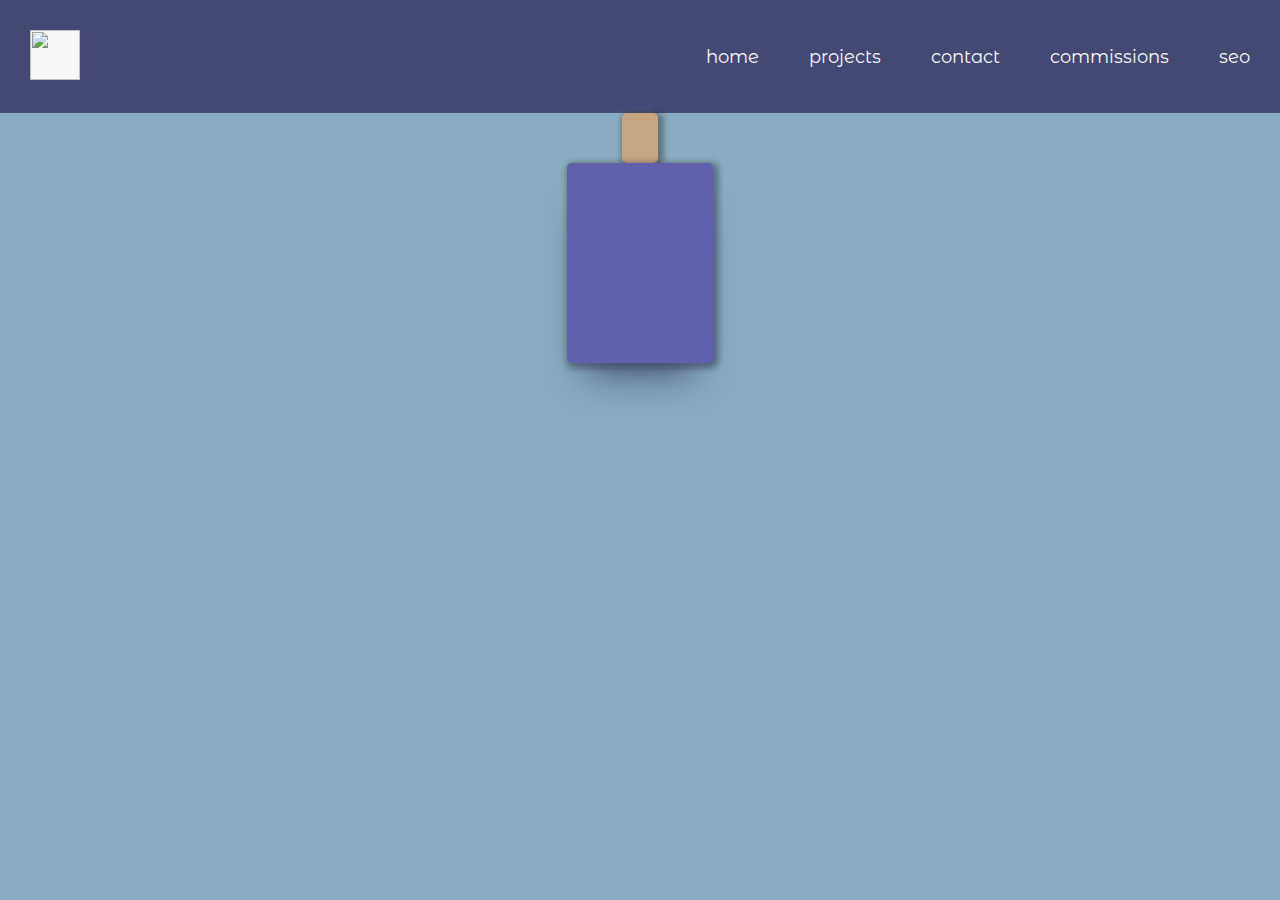
==== commit 8f979e5c: "wip mixin styles" ====
--- a/index.html
+++ b/index.html
@@ -32,7 +32,10 @@
             </li>
         </ul>
     </nav>
-    <header></header>
+    <header>
+        <div class="box"></div>
+        <div class="big-box"></div>
+    </header>
     <section></section>
     <section></section>
     <section></section>
--- a/styles.css
+++ b/styles.css
@@ -26,6 +26,7 @@
 }
 
 body {
+  background-color: #89ACC2;
   line-height: 1;
 }
 
@@ -139,4 +140,29 @@
 }
 .navbar .navlink:first-child {
   justify-content: flex-start;
+}
+
+.error-popup {
+  background-color: red;
+  color: #F6F6F5;
+  height: 50px;
+  width: 100%;
+}
+
+.box {
+  background-color: #C6A680;
+  height: 50px;
+  width: 36.63px;
+  border-radius: 5px;
+  box-shadow: 0px 30px 40px -20px #434874, -2px -2px 8px 2px rgba(255, 255, 255, 0.1), 2px 2px 6px 3px rgba(0, 0, 0, 0.4);
+  margin: 0 auto;
+}
+
+.big-box {
+  background-color: #6060AD;
+  height: 200px;
+  width: 146.52px;
+  border-radius: 5px;
+  box-shadow: 0px 30px 40px -20px #434874, -2px -2px 8px 2px rgba(255, 255, 255, 0.1), 2px 2px 6px 3px rgba(0, 0, 0, 0.4);
+  margin: 0 auto;
 }/*# sourceMappingURL=styles.css.map */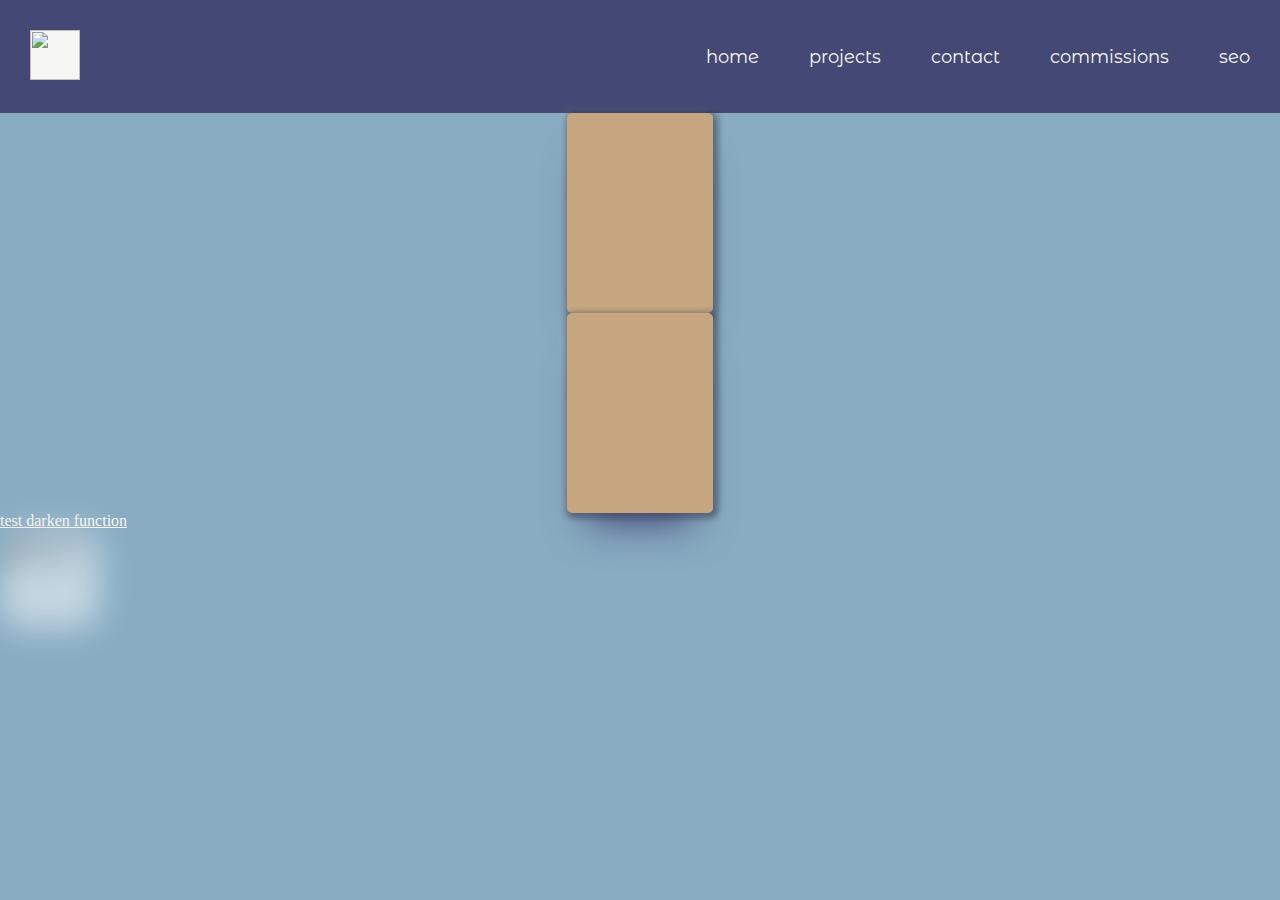
==== commit bbd7d234: "blur" ====
--- a/index.html
+++ b/index.html
@@ -36,7 +36,13 @@
         <div class="box"></div>
         <div class="big-box"></div>
     </header>
-    <section></section>
+    <section>
+        <div><a class="test" href="">test darken function</a></div>
+        <div></div>
+        <div class="ghost">
+            <p>ghost</p>
+        </div>
+    </section>
     <section></section>
     <section></section>
     <section></section>
--- a/styles.css
+++ b/styles.css
@@ -151,18 +151,37 @@
 
 .box {
   background-color: #C6A680;
-  height: 50px;
-  width: 36.63px;
+  height: 200px;
+  width: 146.52px;
   border-radius: 5px;
   box-shadow: 0px 30px 40px -20px #434874, -2px -2px 8px 2px rgba(255, 255, 255, 0.1), 2px 2px 6px 3px rgba(0, 0, 0, 0.4);
   margin: 0 auto;
 }
 
 .big-box {
-  background-color: #6060AD;
+  background-color: #C6A680;
   height: 200px;
   width: 146.52px;
   border-radius: 5px;
   box-shadow: 0px 30px 40px -20px #434874, -2px -2px 8px 2px rgba(255, 255, 255, 0.1), 2px 2px 6px 3px rgba(0, 0, 0, 0.4);
   margin: 0 auto;
+}
+
+.test {
+  color: #F6F6F5;
+}
+.test:hover {
+  color: #babab2;
+}
+
+.ghost {
+  width: 100px;
+  height: 100px;
+  border-radius: 25%;
+  background-color: white;
+  filter: blur(1rem);
+  opacity: 50%;
+}
+.ghost p {
+  font-size: 36px;
 }/*# sourceMappingURL=styles.css.map */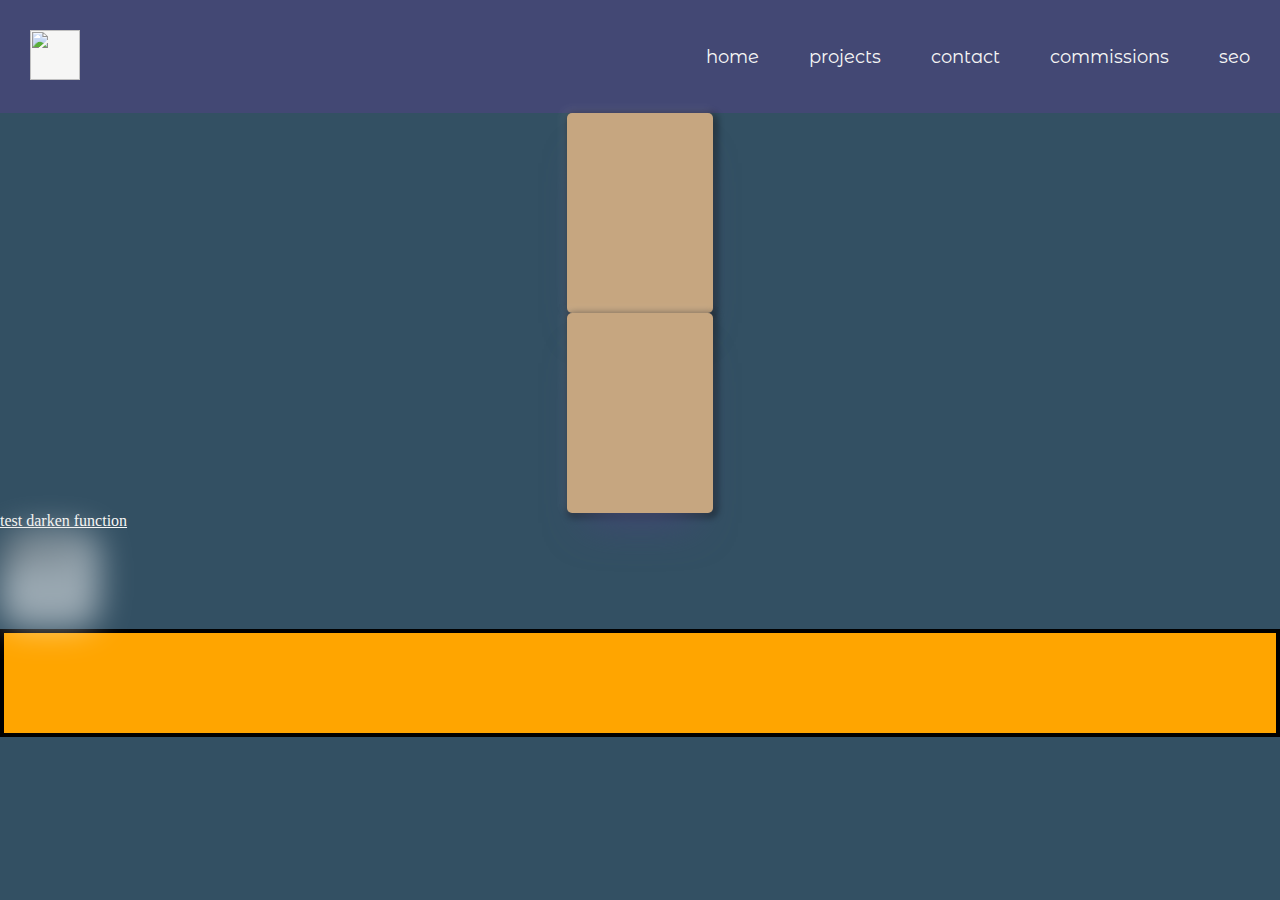
==== commit dd530d7d: "[wip] darktheme loops" ====
--- a/index.html
+++ b/index.html
@@ -43,7 +43,9 @@
             <p>ghost</p>
         </div>
     </section>
-    <section></section>
+    <section>
+        <div class="major-warning"></div>
+    </section>
     <section></section>
     <section></section>
     <section></section>
--- a/styles.css
+++ b/styles.css
@@ -26,7 +26,7 @@
 }
 
 body {
-  background-color: #89ACC2;
+  background-color: #335063;
   line-height: 1;
 }
 
@@ -184,4 +184,14 @@
 }
 .ghost p {
   font-size: 36px;
+}
+
+.major-warning {
+  background-color: orange;
+  color: #F6F6F5;
+  height: 100px;
+}
+
+.major-warning {
+  border: 4px solid black;
 }/*# sourceMappingURL=styles.css.map */